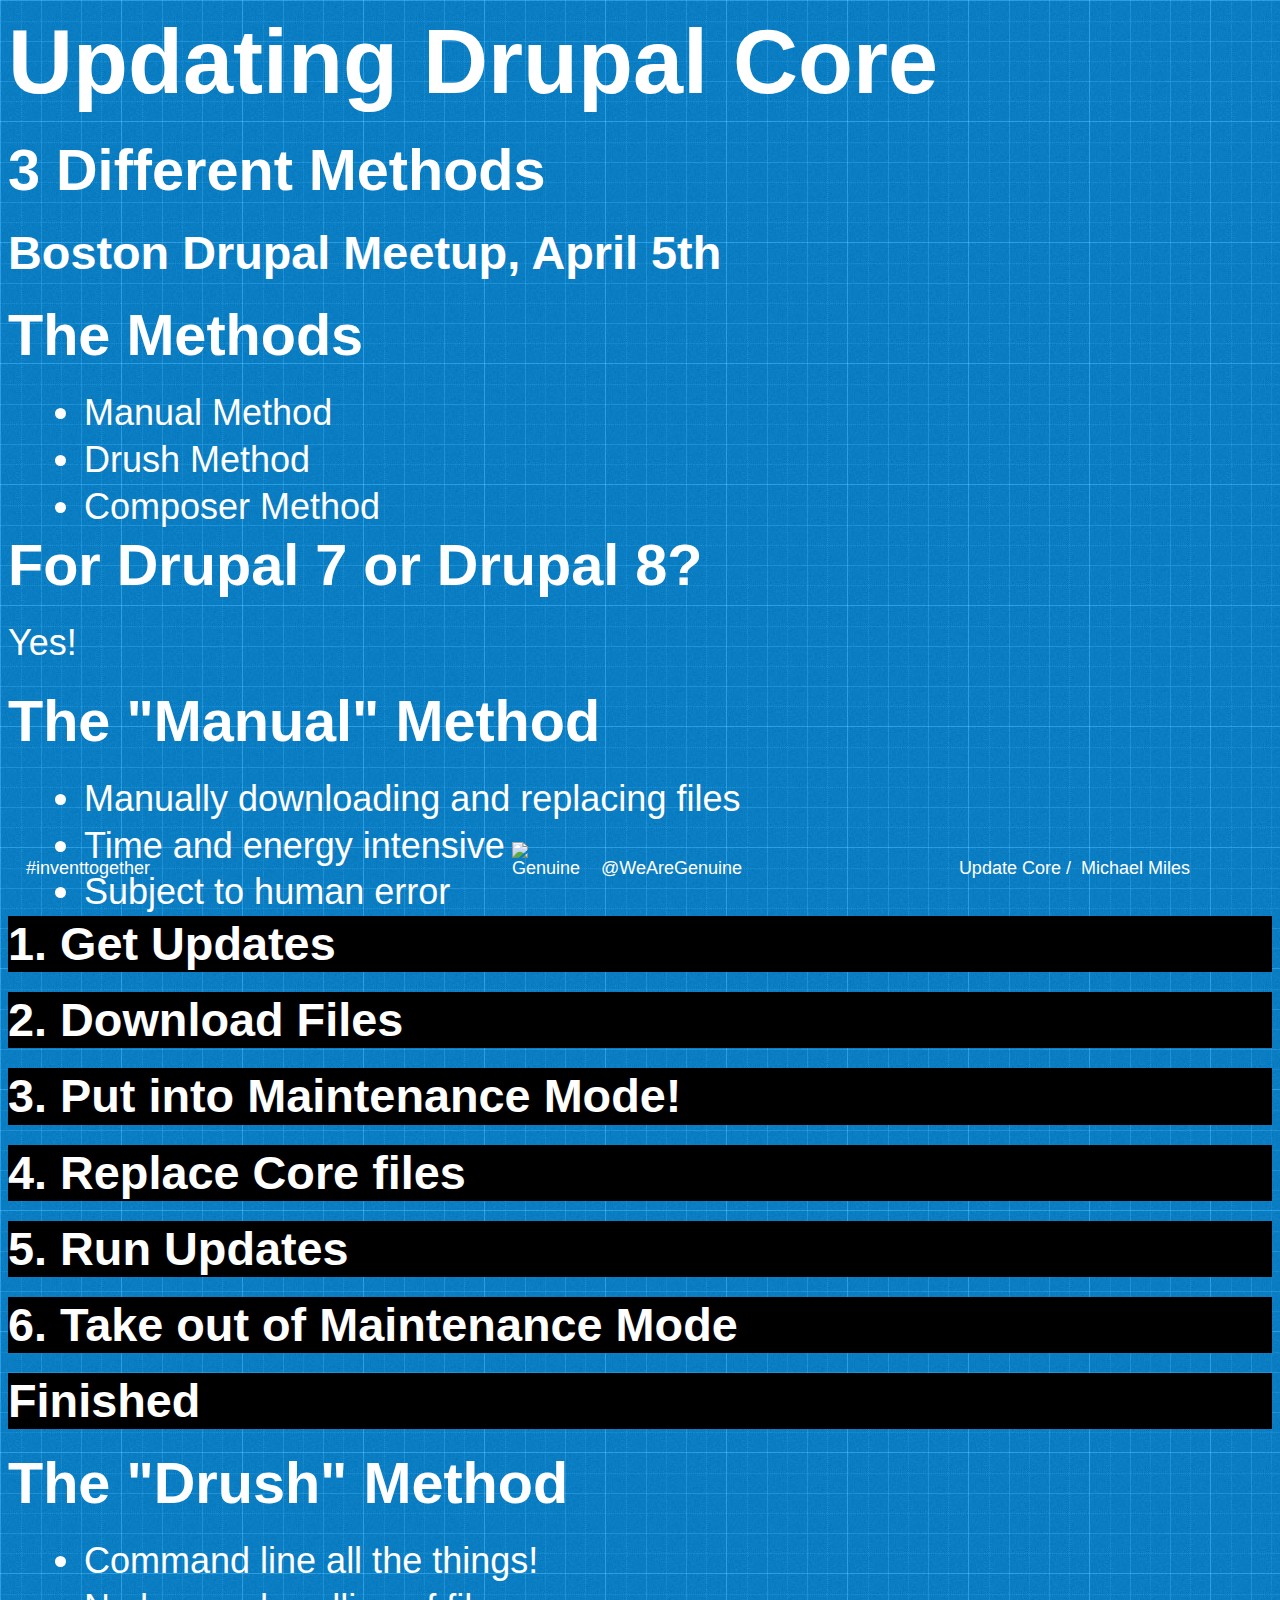
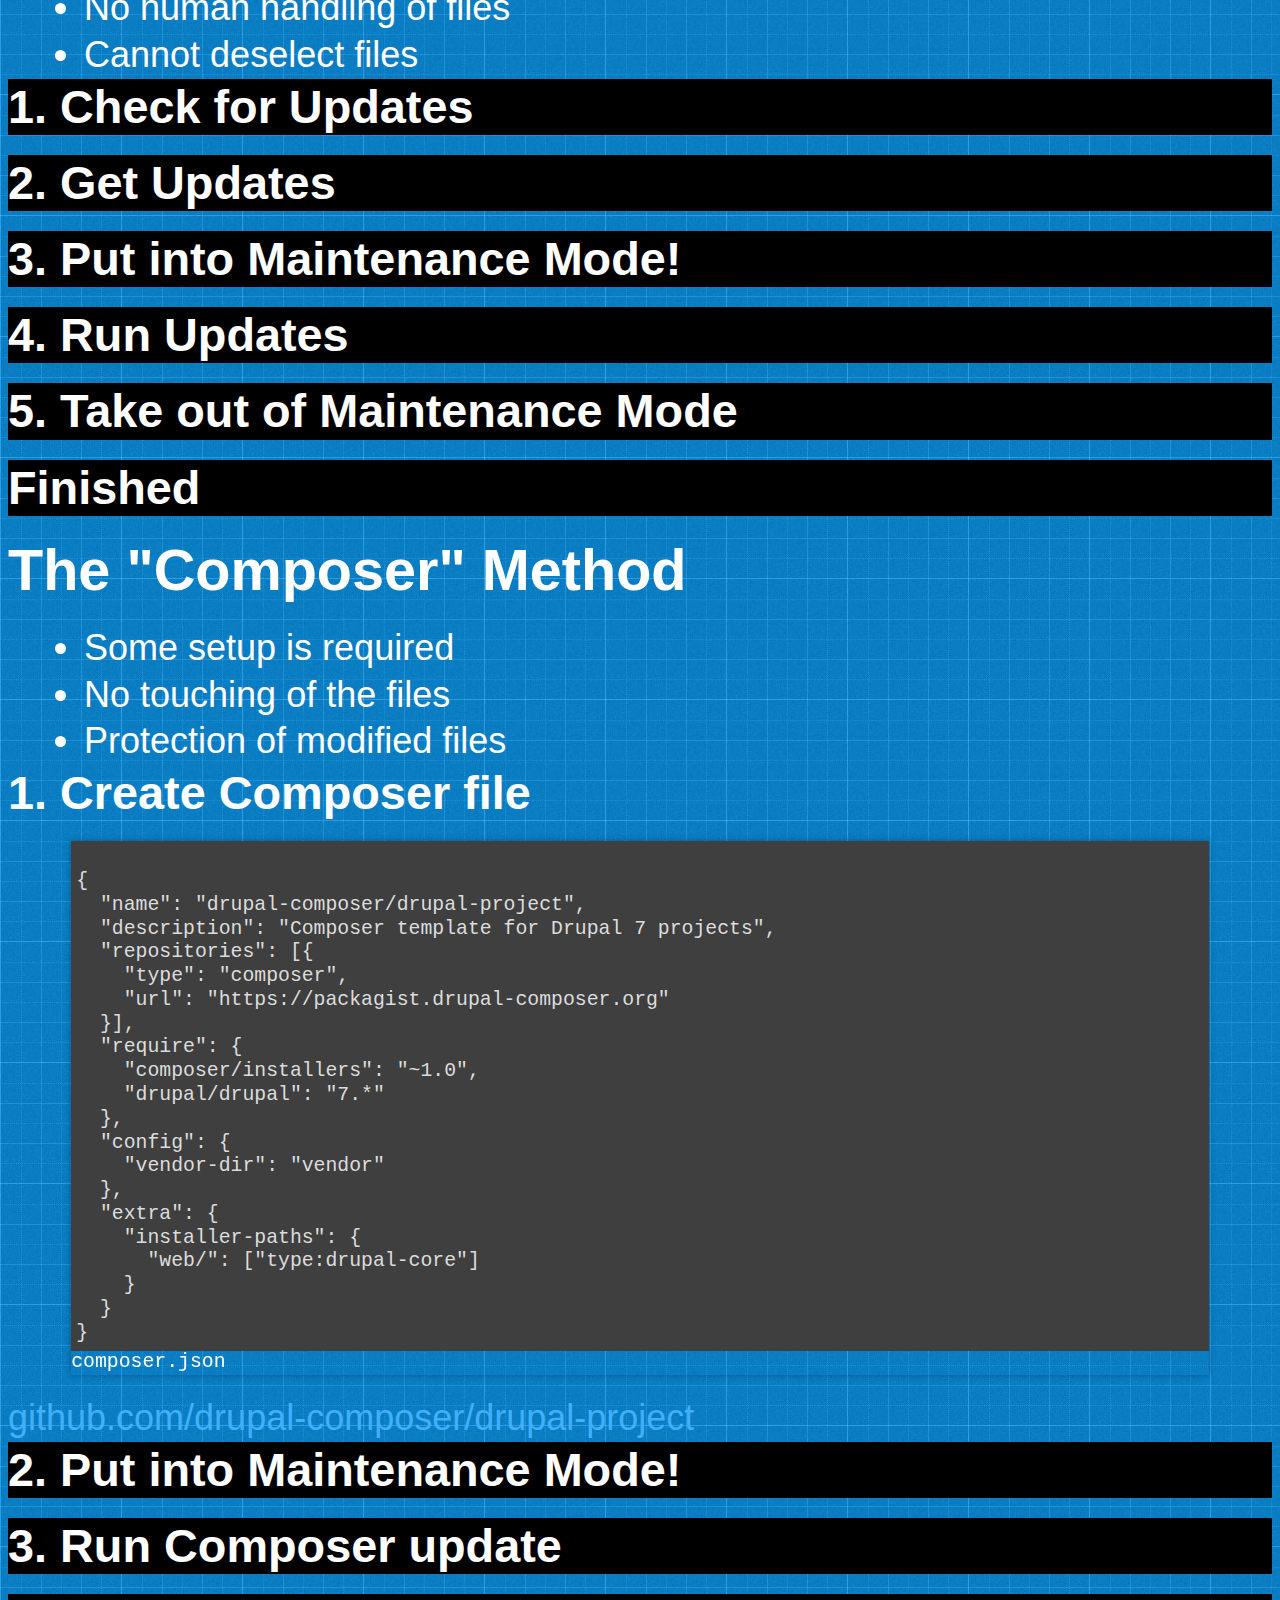
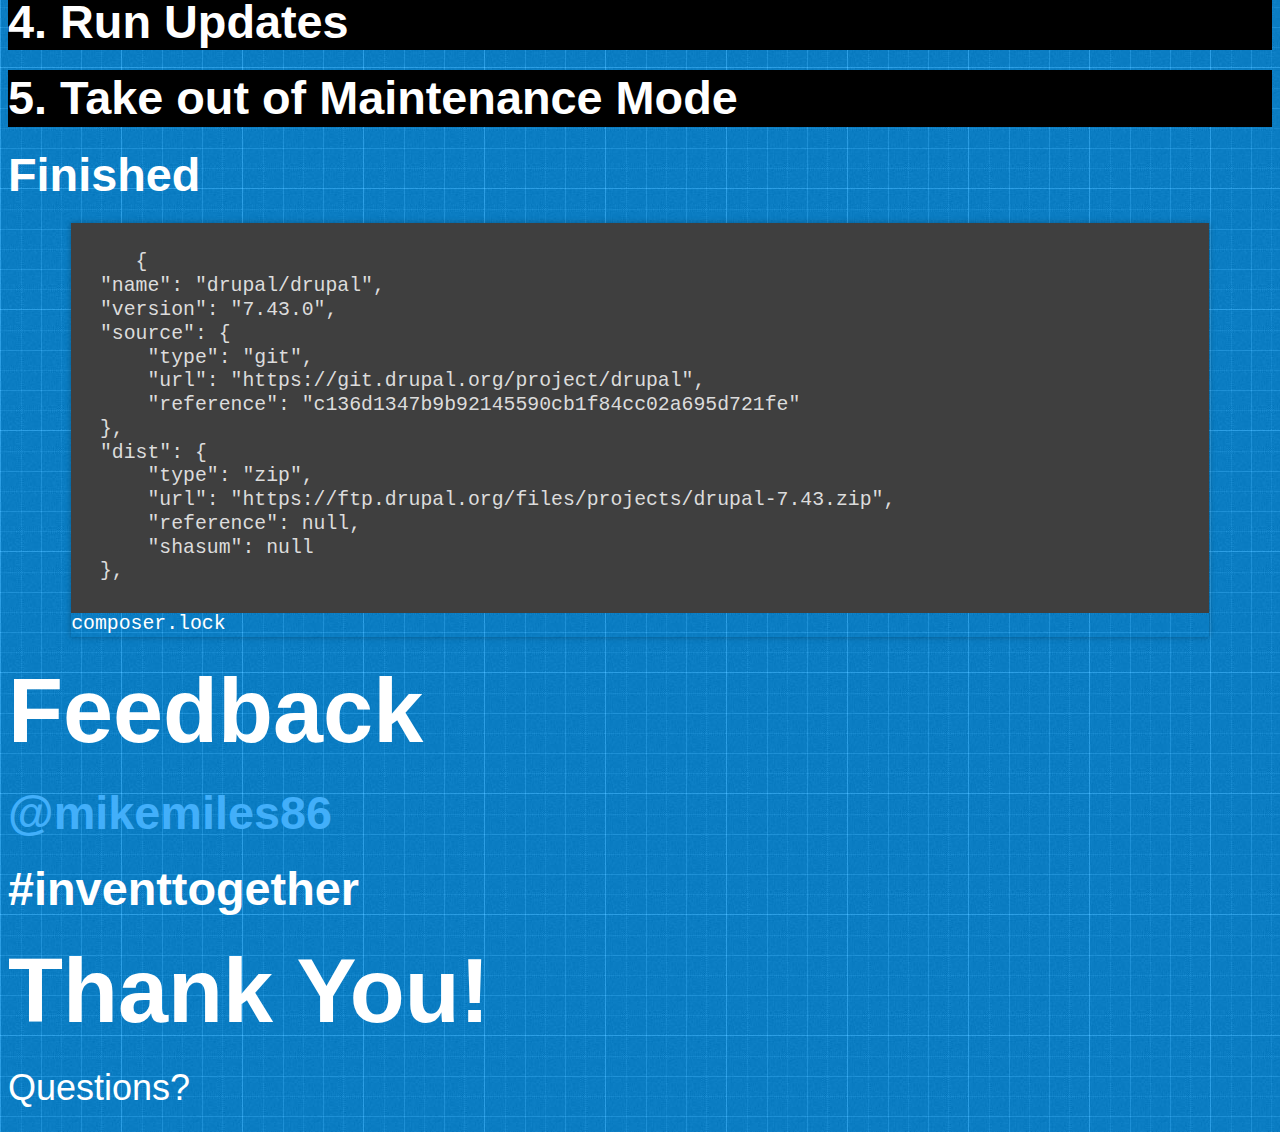
==== index.html @ 36b6366f "build presentation" ====
<!doctype html>
<html lang="en">

	<head>
		<meta charset="utf-8">

		<title>Update core: 3 methods</title>

		<meta name="description" content="Three methods for updating Drupal Core">
		<meta name="author" content="Mike Miles">

		<meta name="apple-mobile-web-app-capable" content="yes" />
		<meta name="apple-mobile-web-app-status-bar-style" content="black-translucent" />

		<meta name="viewport" content="width=device-width, initial-scale=1.0, maximum-scale=1.0, user-scalable=no, minimal-ui">

		<link rel="stylesheet" href="css/reveal.css">
    <link rel="stylesheet" href="css/theme/miles.css" id="theme">
    <link rel="stylesheet" href="css/miles-color.css">

    <!-- Code syntax highlighting -->
    <link rel="stylesheet" href="lib/css/zenburn.css">
		<link rel="stylesheet" href="css/code.css">

		<!-- Printing and PDF exports -->
		<script>
			var link = document.createElement( 'link' );
			link.rel = 'stylesheet';
			link.type = 'text/css';
			link.href = window.location.search.match( /print-pdf/gi ) ? 'css/print/pdf.css' : 'css/print/paper.css';
			document.getElementsByTagName( 'head' )[0].appendChild( link );
		</script>

		<!--[if lt IE 9]>
		<script src="lib/js/html5shiv.js"></script>
		<![endif]-->
	</head>

	<body>

		<div class="reveal">
      <div class="footer">
        <div class="branding--logo">
            <p class="logo__site-name">#inventtogether</p>
        </div>
        <div class="company--logo">
            <span class="logo__image"><img src="/images/genuine_logo_white.png" alt="Genuine" height="40px" width="40px" /></span>
            <p class="logo__site-name">@WeAreGenuine</p>
        </div>
        <div class="session--info">
            <p class="session__title">
              Update Core<span class="seperator">&nbsp;/&nbsp;</span>
            </p>
            <p class="session__presenter">Michael Miles</p>
        </div>
    </div>

			<!-- Any section element inside of this container is displayed as a slide -->
			<div class="slides">
        <section>
          <section>
            <h1>Updating Drupal Core</h1>
            <h2>3 Different Methods</h2>
            <h3>Boston Drupal Meetup, April 5th</h3>
          </section>
          <section data-transition="convex">
            <h2>The Methods</h2>
            <ul>
              <li class="fragment">Manual Method</li>
              <li class="fragment">Drush Method</li>
              <li class="fragment">Composer Method</li>
            </ul>
          </section>
          <section data-transition="convex">
            <h2>For Drupal 7 or Drupal 8?</h2>
            <p class="fragment">Yes!</p>
          </section>
        </section>
        <section>
          <section>
            <h2>The "Manual" Method</h2>
            <ul>
              <li class="fragment">Manually downloading and replacing files</li>
              <li class="fragment">Time and energy intensive</li>
              <li class="fragment">Subject to human error</li>
            </ul>
          </section>
          <section data-transition="convex" data-background-image="images/d7_manual_01_enable_update.png" data-background-position="top">
            <h3 class="fragment fade-out" style="background:#000;">1. Get Updates</h3>
          </section>
          <section data-transition="fade" data-background-image="images/d7_manual_02_cron_update_message.png" data-background-position="top">
          </section>
          <section data-transition="fade" data-background-image="images/d7_manual_03_check_update.png" data-background-position="top">
          </section>
          <section data-transition="convex" data-background-image="images/d7_manual_03_download.png" data-background-position="top">
            <h3 class="fragment fade-out" style="background:#000;">2. Download Files</h3>
          </section>
           <section data-transition="convex" data-background-transition="convex" data-background-image="images/d7_07_manual_update_maintance_mode.png" data-background-position="top">
            <h3 class="fragment fade-out" style="background:#000;">3. Put into Maintenance Mode!</h3>
          </section>
          <section data-transition="convex" data-background-image="images/d7_manual_05_replace_files.gif" data-background-position="top">
            <h3 class="fragment fade-out" style="background:#000;">4. Replace Core files</h3>
          </section>
          <section data-transition="convex" data-background-transition="convex" data-background-image="images/d7_manual_06_run_updates.gif" data-background-position="top">
            <h3 class="fragment fade-out" style="background:#000;">5. Run Updates</h3>
          </section>
           <section data-transition="convex" data-background-transition="convex" data-background-image="images/d7_07_manual_update_maintance_mode.png" data-background-position="top">
            <h3 class="fragment fade-out" style="background:#000;">6. Take out of Maintenance Mode</h3>
          </section>
           <section data-transition="convex" data-background-transition="convex" data-background-image="images/d7_manual_06_run_updates.png" data-background-position="top">
            <h3 class="fragment fade-out" style="background:#000;">Finished</h3>
          </section>
        </section>
        <section>
          <section>
            <h2>The "Drush" Method</h2>
            <ul>
              <li class="fragment">Command line all the things!</li>
              <li class="fragment">No human handling of files</li>
              <li class="fragment">Cannot deselect files</li>
            </ul>
          </section>
          <section data-transition="convex" data-background-image="images/d7_drush_01_check_updates.gif" data-background-position="top">
            <h3 class="fragment fade-out" style="background:#000;">1. Check for Updates</h3>
          </section>
          <section data-transition="convex" data-background-image="images/d7_drush_01_update_status.png" data-background-position="top">
          </section>
          <section data-transition="convex" data-background-image="images/d7_drush_02_update_code.gif" data-background-position="bottom">
            <h3 class="fragment fade-out" style="background:#000;">2. Get Updates</h3>
          </section>
          <section data-transition="convex" data-background-image="images/d7_drush_02_update_code.png" data-background-position="bottom">
          </section>
          <section data-transition="convex" data-background-image="images/d7_drush_04_main_on.gif" data-background-position="bottom">
            <h3 class="fragment fade-out" style="background:#000;">3. Put into Maintenance Mode!</h3>
          </section>
          <section data-transition="convex" data-background-image="images/d7_drush_03_update_db.gif" data-background-position="top">
            <h3 class="fragment fade-out" style="background:#000;">4. Run Updates</h3>
          </section>
          <section data-transition="convex" data-background-image="images/d7_drush_05_main_off.gif" data-background-position="top">
            <h3 class="fragment fade-out" style="background:#000;">5. Take out of Maintenance Mode</h3>
          </section>
           <section data-transition="convex" data-background-transition="convex" data-background-image="images/d7_drush_complete.png" data-background-position="left">
            <h3 class="fragment fade-out" style="background:#000;">Finished</h3>
          </section>
        </section>
        <section>
          <section>
            <h2>The "Composer" Method</h2>
            <ul>
              <li class="fragment">Some setup is required</li>
              <li class="fragment">No touching of the files</li>
              <li class="fragment">Protection of modified files</li>
            </ul>
          </section>
          <section data-transition="convex">
            <h3>1. Create Composer file</h3>
            <pre><code class="json line-numbers" data-trim data-lines-highlight="10">
{
  "name": "drupal-composer/drupal-project",
  "description": "Composer template for Drupal 7 projects",
  "repositories": [{
    "type": "composer",
    "url": "https://packagist.drupal-composer.org"
  }],
  "require": {
    "composer/installers": "~1.0",
    "drupal/drupal": "7.*"
  },
  "config": {
    "vendor-dir": "vendor"
  },
  "extra": {
    "installer-paths": {
      "web/": ["type:drupal-core"]
    }
  }
}
            </code><span class="codename">composer.json</span></pre>
            <a href="https://github.com/drupal-composer/drupal-project">github.com/drupal-composer/drupal-project</a>
          </section>
          <section data-transition="convex" data-background-image="images/d7_drush_04_main_on.gif" data-background-position="top">
            <h3 class="fragment fade-out" style="background:#000;">2. Put into Maintenance Mode!</h3>
          </section>
          <section data-transition="convex" data-background-image="images/d7_composer_01_composer_up.gif" data-background-position="top">
            <h3 class="fragment fade-out" style="background:#000;">3. Run Composer update</h3>
          </section>
          <section data-transition="convex" data-background-image="images/d7_composer_01_composer_up.png" data-background-position="top">
          </section>
          <section data-transition="convex" data-background-image="images/d7_drush_03_update_db.gif" data-background-position="top">
            <h3 class="fragment fade-out" style="background:#000;">4. Run Updates</h3>
          </section>
          <section data-transition="convex" data-background-image="images/d7_drush_05_main_off.gif" data-background-position="top">
            <h3 class="fragment fade-out" style="background:#000;">5. Take out of Maintenance Mode</h3>
          </section>
          <section data-transition="convex">
            <h3>Finished</h3>
            <pre><code class="json line-numbers" data-trim>
     {
  "name": "drupal/drupal",
  "version": "7.43.0",
  "source": {
      "type": "git",
      "url": "https://git.drupal.org/project/drupal",
      "reference": "c136d1347b9b92145590cb1f84cc02a695d721fe"
  },
  "dist": {
      "type": "zip",
      "url": "https://ftp.drupal.org/files/projects/drupal-7.43.zip",
      "reference": null,
      "shasum": null
  },
            </code><span class="codename">composer.lock</span></pre>
          </section>
        </section>
        <section>
          <h1>Feedback</h1>
          <h3><a href="http://www.twitter.com/mikemiles86">@mikemiles86</a></h3>
          <h3>#inventtogether</h3>
        </section>
        <section>
          <h1>Thank You!</h1>
          <p>Questions?</p>
        </section>
			</div>

		</div>

		<script src="lib/js/head.min.js"></script>
		<script src="js/reveal.js"></script>

		<script>

			// Full list of configuration options available at:
			// https://github.com/hakimel/reveal.js#configuration
			Reveal.initialize({
				controls: true,
				progress: true,
				history: true,
				center: true,

				transition: 'slide', // none/fade/slide/convex/concave/zoom

				// Optional reveal.js plugins
				dependencies: [
					{ src: 'lib/js/classList.js', condition: function() { return !document.body.classList; } },
					{ src: 'plugin/markdown/marked.js', condition: function() { return !!document.querySelector( '[data-markdown]' ); } },
					{ src: 'plugin/markdown/markdown.js', condition: function() { return !!document.querySelector( '[data-markdown]' ); } },
					{ src: 'plugin/highlight/highlight.js', async: true, condition: function() { return !!document.querySelector( 'pre code' ); }, callback: function() { hljs.initHighlightingOnLoad(); } },
					{ src: 'plugin/zoom-js/zoom.js', async: true },
          { src: 'plugin/notes/notes.js', async: true },
					{ src: 'lib/js/line-numbers.js', async: false },
          { src: 'lib/js/gif-loader.js', async: true},
          { src: 'lib/js/captions-aside.js', async: false},
				]
			});

		</script>

	</body>
</html>
---- css/theme/miles.css ----
@import url(../../lib/font/source-sans-pro/source-sans-pro.css);

.footer .branding--logo {
  display: inline-block;
  float: left;
  margin-left: 1em;
  font-size: 0.5em;
  position: absolute;
  bottom: 0em; }
.footer .logo__image {
  display: inline-block; }
.footer .logo__site-name {
  display: inline-block; }
.footer .session--info {
  display: inline-block;
  float: right;
  font-size: 0.5em;
  position: absolute;
  bottom: 0em;
  right: 5em; }
.footer .session__title, .footer .session__presenter {
  display: inline-block; }
.footer .company--logo {
  display: inline-block;
  float: center;
  font-size: 0.5em;
  position: absolute;
  bottom: 0em;
  left:40%; }

/*********************************************
 * GLOBAL STYLES
 *********************************************/

body {
  background-image: url('../../images/background_pattern.jpg');
}

.reveal {
  font-family: 'Raleway', 'Verdana', 'Lucida Grande', 'Gill Sans', 'Arial', 'Helvetica', sans-serif;
  font-size: 36px;
  font-weight: normal;
}

::selection {
  text-shadow: none; }

.reveal .slides > section, .reveal .slides > section > section {
  line-height: 1.3;
  font-weight: inherit; }

/*********************************************
 * HEADERS
 *********************************************/
.reveal h1, .reveal h2, .reveal h3, .reveal h4, .reveal h5, .reveal h6 {
  margin: 0 0 20px 0;
  font-family: 'Source Sans Pro', Helvetica, sans-serif;
  font-weight: 600;
  line-height: 1.2;
  letter-spacing: normal;
  text-transform: none;
  text-shadow: none;
  word-wrap: break-word; }

.reveal h1 {
  font-size: 2.5em; }

.reveal h2 {
  font-size: 1.6em; }

.reveal h3 {
  font-size: 1.3em; }

.reveal h4 {
  font-size: 1em; }

.reveal h1 {
  text-shadow: none; }

/*********************************************
 * OTHER
 *********************************************/
.reveal p {
  margin: 20px 0;
  line-height: 1.3; }

/* Ensure certain elements are never larger than the slide itself */
.reveal img, .reveal video, .reveal iframe {
  max-width: 95%;
  max-height: 95%; }

.reveal strong, .reveal b {
  font-weight: bold; }

.reveal em {
  font-style: italic; }

.reveal ol, .reveal dl, .reveal ul {
  display: inline-block;
  text-align: left;
  margin: 0 0 0 1em; }

.reveal ol {
  list-style-type: decimal; }

.reveal ul {
  list-style-type: disc; }

.reveal ul ul {
  list-style-type: square; }

.reveal ul ul ul {
  list-style-type: circle; }

.reveal ul ul, .reveal ul ol, .reveal ol ol, .reveal ol ul {
  display: block;
  margin-left: 40px; }

.reveal dt {
  font-weight: bold; }

.reveal dd {
  margin-left: 40px; }

.reveal q, .reveal blockquote {
  quotes: none; }

.reveal blockquote {
  display: block;
  position: relative;
  width: 70%;
  margin: 20px auto;
  padding: 5px;
  font-style: italic; }

.reveal blockquote p:first-child, .reveal blockquote p:last-child {
  display: inline-block; }

.reveal q {
  font-style: italic; }

.reveal pre {
  display: block;
  position: relative;
  width: 90%;
  margin: 20px auto;
  text-align: left;
  font-size: 0.55em;
  font-family: monospace;
  line-height: 1.2em;
  word-wrap: break-word; }

.reveal code {
  font-family: monospace; }

.reveal pre code {
  display: block;
  padding: 5px;
  overflow: auto;
  max-height: 500px;
  word-wrap: normal; }

.reveal table {
  margin: auto;
  border-collapse: collapse;
  border-spacing: 0; }

.reveal table th {
  font-weight: bold; }

.reveal table th, .reveal table td {
  text-align: left;
  padding: 0.2em 0.5em 0.2em 0.5em;
  border-bottom: 1px solid; }

.reveal table tr:last-child td {
  border-bottom: none; }

.reveal sup {
  vertical-align: super; }

.reveal sub {
  vertical-align: sub; }

.reveal small {
  display: inline-block;
  font-size: 0.6em;
  line-height: 1.2em;
  vertical-align: top; }

.reveal small * {
  vertical-align: top; }

/*********************************************
 * LINKS
 *********************************************/
.reveal a {
  text-decoration: none;}

.reveal a:hover {
  text-shadow: none;
  border: none; }

/*********************************************
 * IMAGES
 *********************************************/


.reveal a img {
  -webkit-transition: all 0.15s linear;
  -moz-transition: all 0.15s linear;
  transition: all 0.15s linear; }

.screenshot {
  max-width: 600px !important;
}

/*********************************************
 * PROGRESS BAR
 *********************************************/
.reveal .progress span {
  -webkit-transition: width 800ms cubic-bezier(0.26, 0.86, 0.44, 0.985);
  -moz-transition: width 800ms cubic-bezier(0.26, 0.86, 0.44, 0.985);
  transition: width 800ms cubic-bezier(0.26, 0.86, 0.44, 0.985); }
---- css/miles-color.css ----
body {
  background-color: #197f9f;
}

.reveal, .reveal h1, .reveal h2, .reveal h3, .reveal h4, .reveal h5, .reveal h6, ::selection, .reveal .roll span:after {
  color: #fff;
}

section.has-light-background, section.has-light-background h1, section.has-light-background h2, section.has-light-background h3, section.has-light-background h4, section.has-light-background h5, section.has-light-background h6 {
  color: #222;
}

::selection {
  background: #bee4fd;
}

.reveal blockquote {
  background: rgba(255, 255, 255, 0.05);
  box-shadow: 0px 0px 2px rgba(0, 0, 0, 0.2);
}

.reveal pre {
  box-shadow: 0px 0px 6px rgba(0, 0, 0, 0.3);
}

.reveal pre code {
  background: #3F3F3F;
  color: #DCDCDC;
}

.reveal a {
  -webkit-transition: color 0.15s ease;
  -moz-transition: color 0.15s ease;
  transition: color 0.15s ease; }

.reveal a:hover {
  color: #8dcffc;
}

.reveal .roll span:after {
  background: #068ee9;
}

.reveal section img {
  background: rgba(255, 255, 255, 0.12);
  border-color: #fff;
  box-shadow: 0 0 10px rgba(0, 0, 0, 0.15);
}

.reveal a img {
  -webkit-transition: all 0.15s linear;
  -moz-transition: all 0.15s linear;
  transition: all 0.15s linear;
}

.reveal a:hover img {
  background: rgba(255, 255, 255, 0.2);
  border-color: #42affa;
  box-shadow: 0 0 20px rgba(0, 0, 0, 0.55);
}

 .reveal a, .reveal .slide-number {
  color: #42affa;
}

 .reveal .progress span {
  background: #42affa;
}

.reveal .controls div.navigate-left, .reveal .controls div.navigate-left.enabled {
  border-right-color: #42affa; }

.reveal .controls div.navigate-right, .reveal .controls div.navigate-right.enabled {
  border-left-color: #42affa; }

.reveal .controls div.navigate-up, .reveal .controls div.navigate-up.enabled {
  border-bottom-color: #42affa; }

.reveal .controls div.navigate-down, .reveal .controls div.navigate-down.enabled {
  border-top-color: #42affa; }

.reveal .controls div.navigate-left.enabled:hover {
  border-right-color: #8dcffc; }

.reveal .controls div.navigate-right.enabled:hover {
  border-left-color: #8dcffc; }

.reveal .controls div.navigate-up.enabled:hover {
  border-bottom-color: #8dcffc; }

.reveal .controls div.navigate-down.enabled:hover {
  border-top-color: #8dcffc; }

.reveal .progress {
  background: rgba(0, 0, 0, 0.2);
}
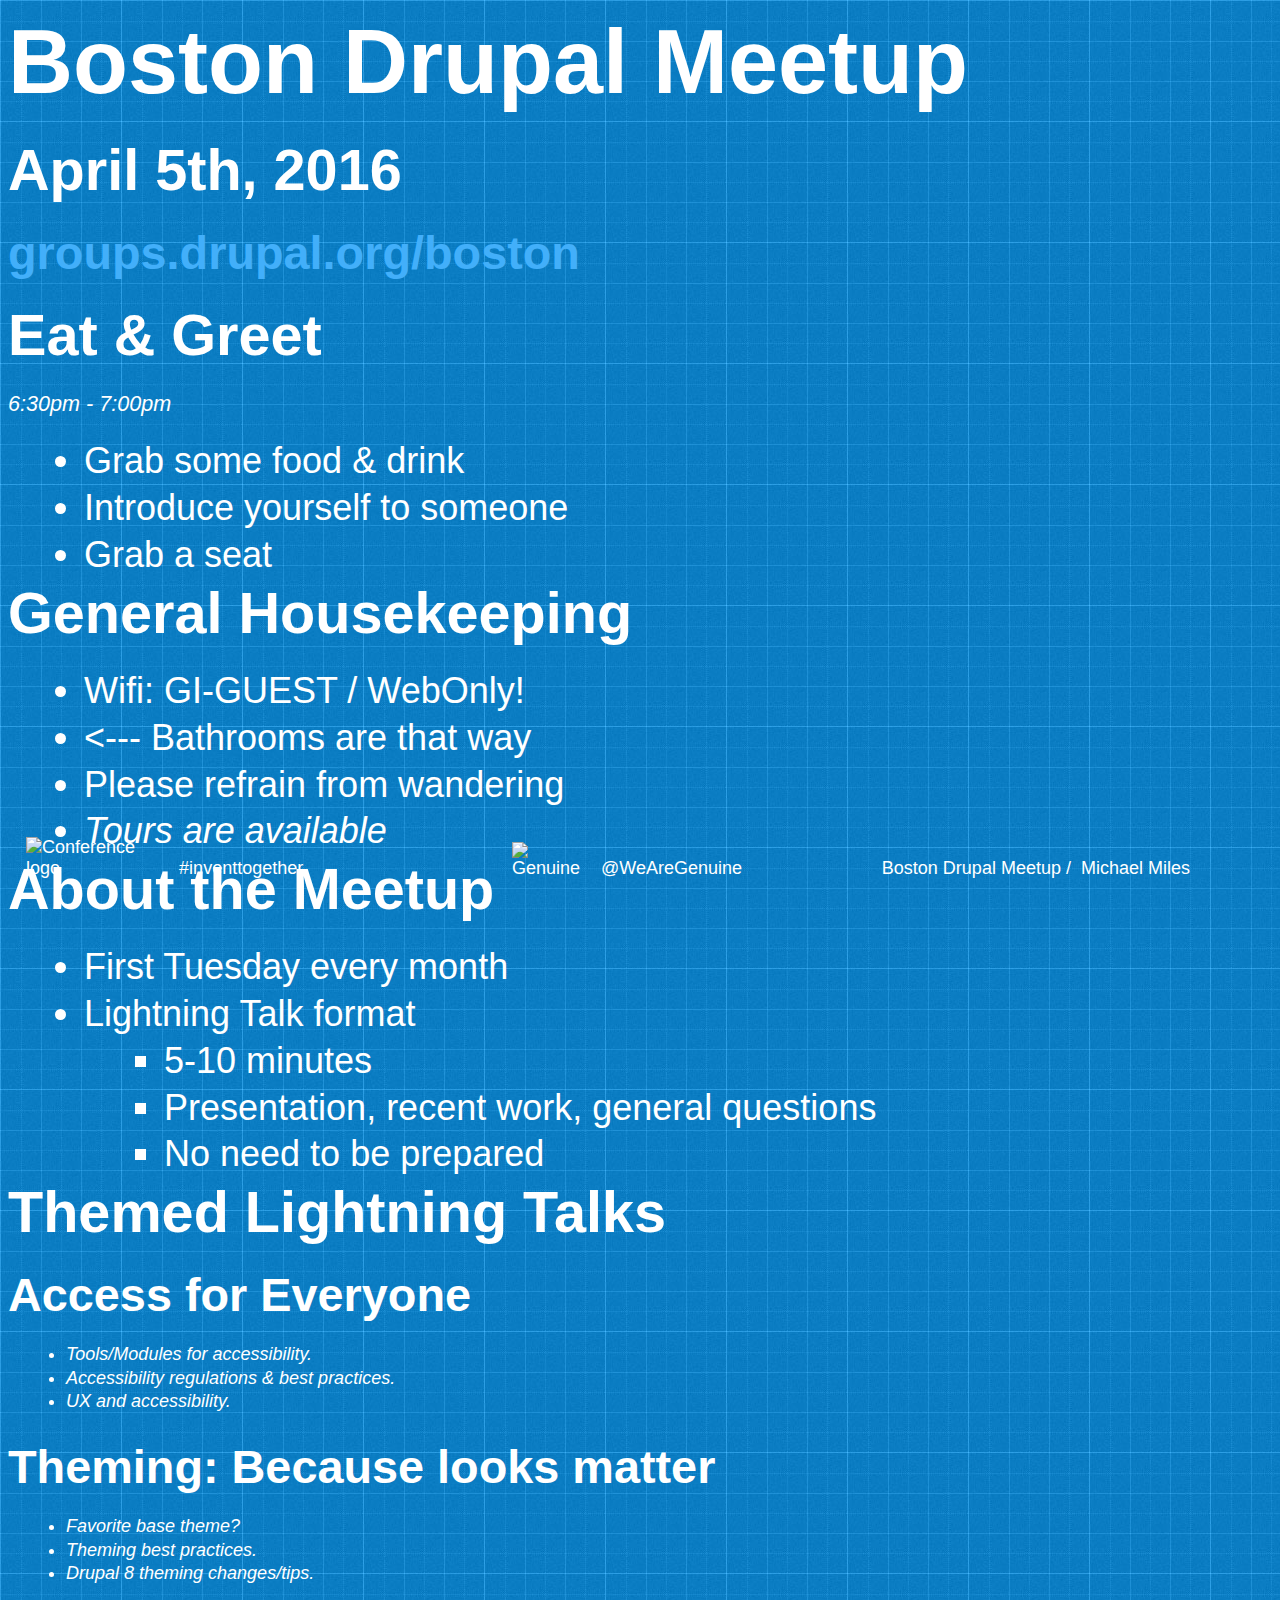
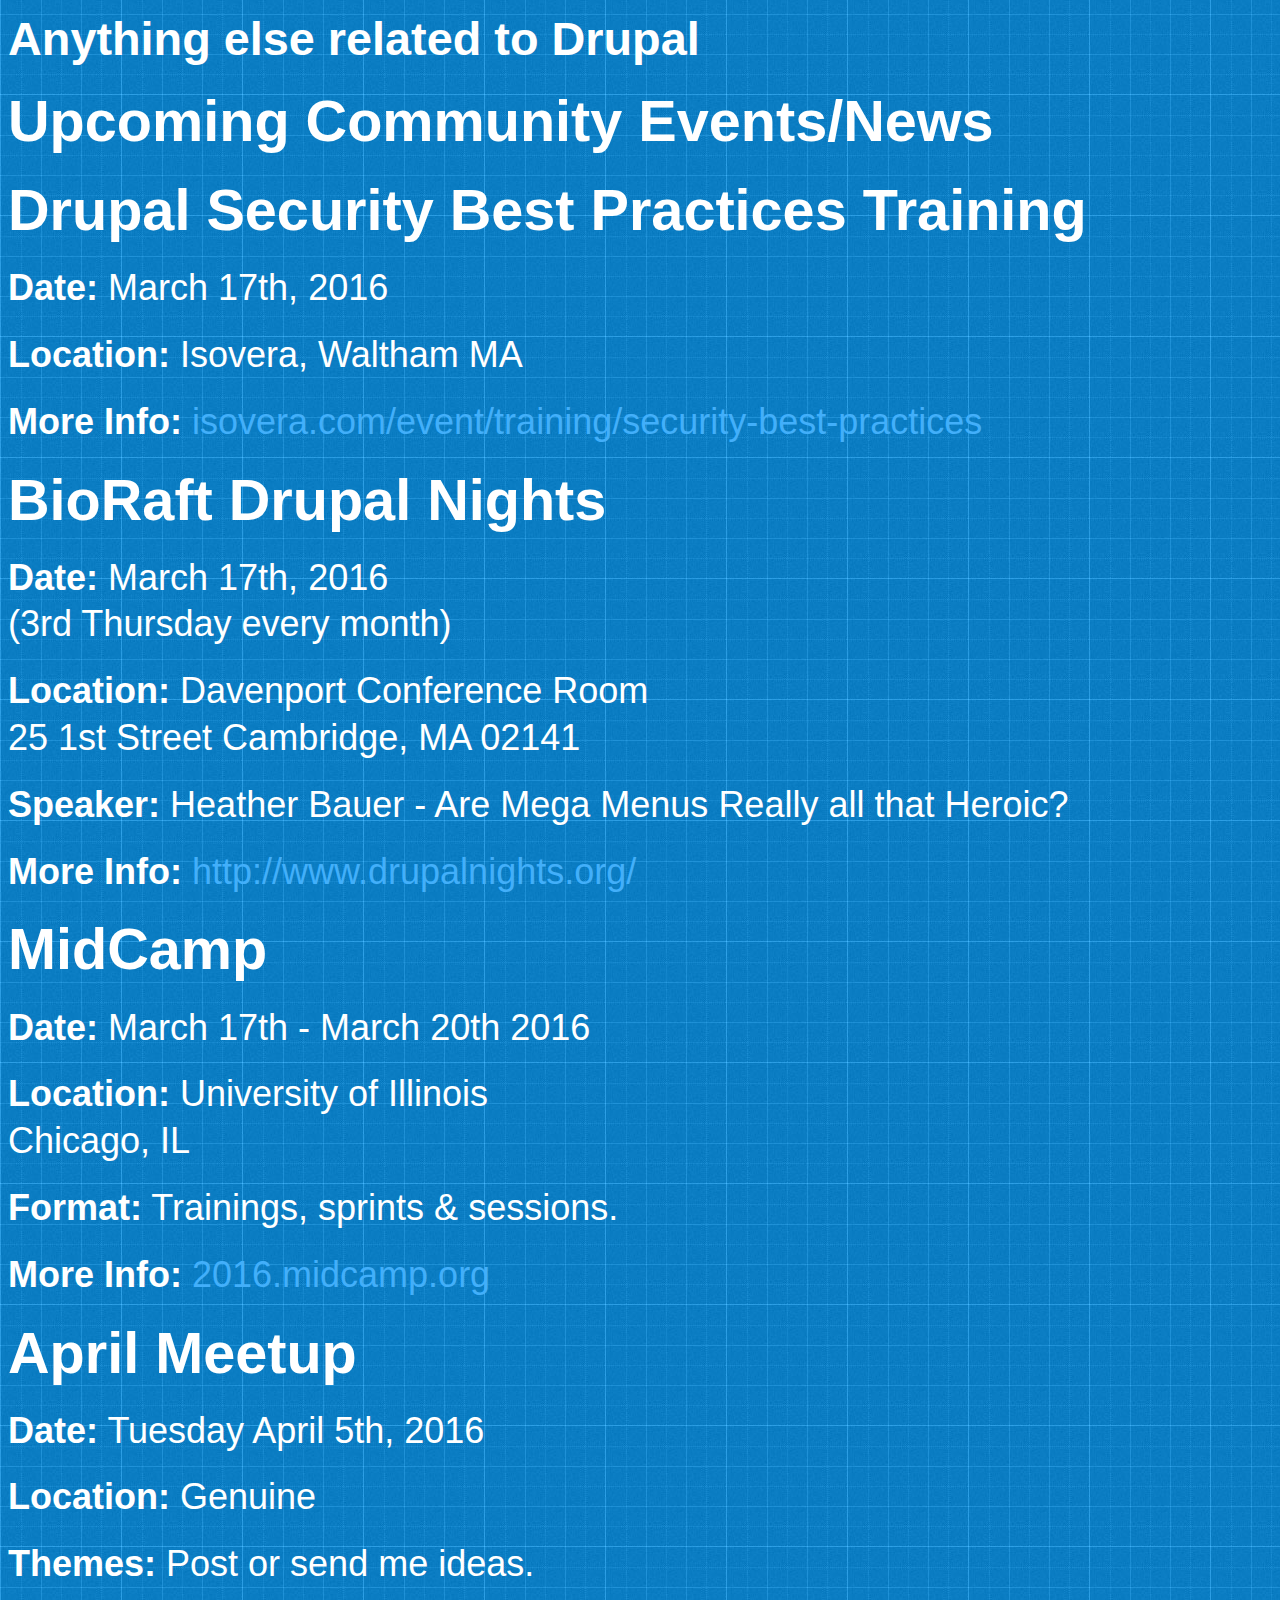
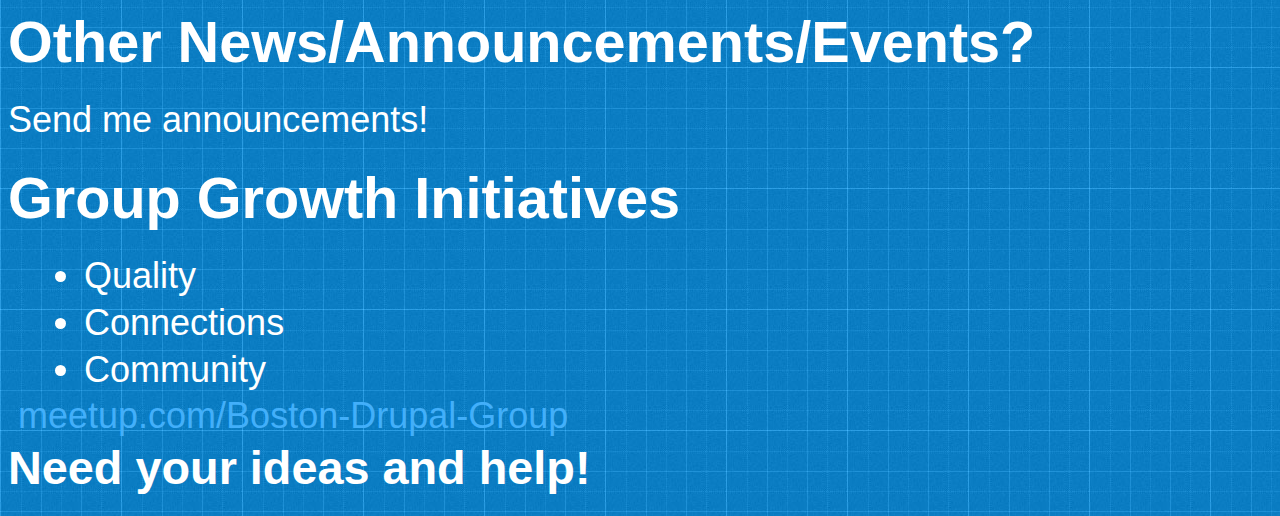
==== commit b1ed0a00: "fix date" ====
--- a/index.html
+++ b/index.html
@@ -4,9 +4,9 @@
 	<head>
 		<meta charset="utf-8">
 
-		<title>Update core: 3 methods</title>
-
-		<meta name="description" content="Three methods for updating Drupal Core">
+		<title>Boston Drupal Meetup</title>
+
+		<meta name="description" content="Boston Drupal Meetup">
 		<meta name="author" content="Mike Miles">
 
 		<meta name="apple-mobile-web-app-capable" content="yes" />
@@ -41,6 +41,7 @@
 		<div class="reveal">
       <div class="footer">
         <div class="branding--logo">
+            <span class="logo__image"><img src="lib/image/content/logo.png" alt="Conference logo" height="55px" /></span>
             <p class="logo__site-name">#inventtogether</p>
         </div>
         <div class="company--logo">
@@ -49,180 +50,129 @@
         </div>
         <div class="session--info">
             <p class="session__title">
-              Update Core<span class="seperator">&nbsp;/&nbsp;</span>
+              Boston Drupal Meetup<span class="seperator">&nbsp;/&nbsp;</span>
             </p>
             <p class="session__presenter">Michael Miles</p>
         </div>
     </div>
-
 			<!-- Any section element inside of this container is displayed as a slide -->
 			<div class="slides">
         <section>
           <section>
-            <h1>Updating Drupal Core</h1>
-            <h2>3 Different Methods</h2>
-            <h3>Boston Drupal Meetup, April 5th</h3>
-          </section>
-          <section data-transition="convex">
-            <h2>The Methods</h2>
-            <ul>
-              <li class="fragment">Manual Method</li>
-              <li class="fragment">Drush Method</li>
-              <li class="fragment">Composer Method</li>
+            <h1>Boston Drupal Meetup</h1>
+            <h2>April 5th, 2016</h2>
+            <h3><a href="http://groups.drupal.org/boston" target="_blank">groups.drupal.org/boston</a></h3>
+          </section>
+          <section>
+            <h2>Eat & Greet</h2>
+            <p style="font-size:60%"><em>6:30pm - 7:00pm</em></p>
+            <ul>
+              <li>Grab some food & drink</li>
+              <li>Introduce yourself to someone</li>
+              <li>Grab a seat</li>
             </ul>
           </section>
-          <section data-transition="convex">
-            <h2>For Drupal 7 or Drupal 8?</h2>
-            <p class="fragment">Yes!</p>
-          </section>
-        </section>
-        <section>
-          <section>
-            <h2>The "Manual" Method</h2>
-            <ul>
-              <li class="fragment">Manually downloading and replacing files</li>
-              <li class="fragment">Time and energy intensive</li>
-              <li class="fragment">Subject to human error</li>
+        </section>
+        <section>
+          <section>
+            <h2>General Housekeeping</h2>
+            <ul>
+              <li>Wifi: GI-GUEST / WebOnly!</li>
+              <li><--- Bathrooms are that way</li>
+              <li>Please refrain from wandering</li>
+              <li><em>Tours are available</em></li>
+              </li>
             </ul>
           </section>
-          <section data-transition="convex" data-background-image="images/d7_manual_01_enable_update.png" data-background-position="top">
-            <h3 class="fragment fade-out" style="background:#000;">1. Get Updates</h3>
-          </section>
-          <section data-transition="fade" data-background-image="images/d7_manual_02_cron_update_message.png" data-background-position="top">
-          </section>
-          <section data-transition="fade" data-background-image="images/d7_manual_03_check_update.png" data-background-position="top">
-          </section>
-          <section data-transition="convex" data-background-image="images/d7_manual_03_download.png" data-background-position="top">
-            <h3 class="fragment fade-out" style="background:#000;">2. Download Files</h3>
-          </section>
-           <section data-transition="convex" data-background-transition="convex" data-background-image="images/d7_07_manual_update_maintance_mode.png" data-background-position="top">
-            <h3 class="fragment fade-out" style="background:#000;">3. Put into Maintenance Mode!</h3>
-          </section>
-          <section data-transition="convex" data-background-image="images/d7_manual_05_replace_files.gif" data-background-position="top">
-            <h3 class="fragment fade-out" style="background:#000;">4. Replace Core files</h3>
-          </section>
-          <section data-transition="convex" data-background-transition="convex" data-background-image="images/d7_manual_06_run_updates.gif" data-background-position="top">
-            <h3 class="fragment fade-out" style="background:#000;">5. Run Updates</h3>
-          </section>
-           <section data-transition="convex" data-background-transition="convex" data-background-image="images/d7_07_manual_update_maintance_mode.png" data-background-position="top">
-            <h3 class="fragment fade-out" style="background:#000;">6. Take out of Maintenance Mode</h3>
-          </section>
-           <section data-transition="convex" data-background-transition="convex" data-background-image="images/d7_manual_06_run_updates.png" data-background-position="top">
-            <h3 class="fragment fade-out" style="background:#000;">Finished</h3>
-          </section>
-        </section>
-        <section>
-          <section>
-            <h2>The "Drush" Method</h2>
-            <ul>
-              <li class="fragment">Command line all the things!</li>
-              <li class="fragment">No human handling of files</li>
-              <li class="fragment">Cannot deselect files</li>
+          <section>
+            <h2>About the Meetup</h2>
+            <ul>
+              <li class="fragment">First Tuesday every month</li>
+              <li class="fragment">Lightning Talk format
+                <ul>
+                  <li class="fragment">5-10 minutes</li>
+                  <li class="fragment">Presentation, recent work, general questions</li>
+                  <li class="fragment">No need to be prepared</li>
+              </li>
+          </section>
+          <section>
+            <h2>Themed Lightning Talks</h2>
+            <h3>Access for Everyone</h3>
+              <em style="font-size: 50%;">
+                <ul>
+                  <li>Tools/Modules for accessibility.</li>
+                  <li>Accessibility regulations & best practices.</li>
+                  <li>UX and accessibility.</li>
+                </ul>
+              </em>
+            </p>
+            <p>
+              <h3>Theming: Because looks matter</h3>
+              <em style="font-size: 50%;">
+                <ul>
+                  <li>Favorite base theme?</li>
+                  <li>Theming best practices.</li>
+                  <li>Drupal 8 theming changes/tips.</li>
+                </ul>
+              </em>
+            </p>
+            <h3>Anything else related to Drupal</h3>
+            </p>
+          </section>
+        </section>
+        <section>
+          <section data-background="images/drupal_cal.png">
+            <h2>Upcoming Community Events/News</h2>
+          </section>
+          <section data-background="images/drupal_cal.png">
+            <h2>Drupal Security Best Practices Training</h2>
+            <p><strong>Date:</strong> March 17th, 2016</p>
+            <p><strong>Location:</strong> Isovera, Waltham MA</p>
+            <p><strong>More Info: </strong> <a href="https://www.isovera.com/event/training/security-best-practices">isovera.com/event/training/security-best-practices</a>
+          </section>
+          <section data-background="images/drupal_cal.png">
+            <h2>BioRaft Drupal Nights</h2>
+            <p><strong>Date:</strong> March 17th, 2016<br />(3rd Thursday every month)</p>
+            <p><strong>Location:</strong> Davenport Conference Room<br />25 1st Street Cambridge, MA 02141</p>
+            <p><strong>Speaker:</strong> Heather Bauer - Are Mega Menus Really all that Heroic?</p>
+            <p><strong>More Info: </strong> <a href="http://www.drupalnights.org/">http://www.drupalnights.org/</a>
+          </section>
+          <section data-background="images/drupal_cal.png">
+            <h2>MidCamp</h2>
+            <p><strong>Date:</strong> March 17th - March 20th 2016<br /></p>
+            <p><strong>Location:</strong> University of Illinois<br /> Chicago, IL</p>
+            <p><strong>Format:</strong> Trainings, sprints & sessions.</p>
+            <p><strong>More Info: </strong> <a href="https://2016.midcamp.org">2016.midcamp.org</a>
+          </section>
+          <section data-background="images/drupal_cal.png">
+            <h2>April Meetup</h2>
+            <p><strong>Date:</strong> Tuesday April 5th, 2016</p>
+            <p><strong>Location:</strong> Genuine</p>
+            <p><strong>Themes:</strong> Post or send me ideas.</p>
+          </section>
+          <section data-background="images/drupal_cal.png">
+            <h2>Other News/Announcements/Events?</h2>
+            <p>Send me announcements!</p>
+          </section>
+        </section>
+        <section>
+          <section>
+            <h2>Group Growth Initiatives</h2>
+            <ul>
+              <li>Quality</li>
+              <li>Connections</li>
+              <li>Community</li>
             </ul>
           </section>
-          <section data-transition="convex" data-background-image="images/d7_drush_01_check_updates.gif" data-background-position="top">
-            <h3 class="fragment fade-out" style="background:#000;">1. Check for Updates</h3>
-          </section>
-          <section data-transition="convex" data-background-image="images/d7_drush_01_update_status.png" data-background-position="top">
-          </section>
-          <section data-transition="convex" data-background-image="images/d7_drush_02_update_code.gif" data-background-position="bottom">
-            <h3 class="fragment fade-out" style="background:#000;">2. Get Updates</h3>
-          </section>
-          <section data-transition="convex" data-background-image="images/d7_drush_02_update_code.png" data-background-position="bottom">
-          </section>
-          <section data-transition="convex" data-background-image="images/d7_drush_04_main_on.gif" data-background-position="bottom">
-            <h3 class="fragment fade-out" style="background:#000;">3. Put into Maintenance Mode!</h3>
-          </section>
-          <section data-transition="convex" data-background-image="images/d7_drush_03_update_db.gif" data-background-position="top">
-            <h3 class="fragment fade-out" style="background:#000;">4. Run Updates</h3>
-          </section>
-          <section data-transition="convex" data-background-image="images/d7_drush_05_main_off.gif" data-background-position="top">
-            <h3 class="fragment fade-out" style="background:#000;">5. Take out of Maintenance Mode</h3>
-          </section>
-           <section data-transition="convex" data-background-transition="convex" data-background-image="images/d7_drush_complete.png" data-background-position="left">
-            <h3 class="fragment fade-out" style="background:#000;">Finished</h3>
-          </section>
-        </section>
-        <section>
-          <section>
-            <h2>The "Composer" Method</h2>
-            <ul>
-              <li class="fragment">Some setup is required</li>
-              <li class="fragment">No touching of the files</li>
-              <li class="fragment">Protection of modified files</li>
-            </ul>
-          </section>
-          <section data-transition="convex">
-            <h3>1. Create Composer file</h3>
-            <pre><code class="json line-numbers" data-trim data-lines-highlight="10">
-{
-  "name": "drupal-composer/drupal-project",
-  "description": "Composer template for Drupal 7 projects",
-  "repositories": [{
-    "type": "composer",
-    "url": "https://packagist.drupal-composer.org"
-  }],
-  "require": {
-    "composer/installers": "~1.0",
-    "drupal/drupal": "7.*"
-  },
-  "config": {
-    "vendor-dir": "vendor"
-  },
-  "extra": {
-    "installer-paths": {
-      "web/": ["type:drupal-core"]
-    }
-  }
-}
-            </code><span class="codename">composer.json</span></pre>
-            <a href="https://github.com/drupal-composer/drupal-project">github.com/drupal-composer/drupal-project</a>
-          </section>
-          <section data-transition="convex" data-background-image="images/d7_drush_04_main_on.gif" data-background-position="top">
-            <h3 class="fragment fade-out" style="background:#000;">2. Put into Maintenance Mode!</h3>
-          </section>
-          <section data-transition="convex" data-background-image="images/d7_composer_01_composer_up.gif" data-background-position="top">
-            <h3 class="fragment fade-out" style="background:#000;">3. Run Composer update</h3>
-          </section>
-          <section data-transition="convex" data-background-image="images/d7_composer_01_composer_up.png" data-background-position="top">
-          </section>
-          <section data-transition="convex" data-background-image="images/d7_drush_03_update_db.gif" data-background-position="top">
-            <h3 class="fragment fade-out" style="background:#000;">4. Run Updates</h3>
-          </section>
-          <section data-transition="convex" data-background-image="images/d7_drush_05_main_off.gif" data-background-position="top">
-            <h3 class="fragment fade-out" style="background:#000;">5. Take out of Maintenance Mode</h3>
-          </section>
-          <section data-transition="convex">
-            <h3>Finished</h3>
-            <pre><code class="json line-numbers" data-trim>
-     {
-  "name": "drupal/drupal",
-  "version": "7.43.0",
-  "source": {
-      "type": "git",
-      "url": "https://git.drupal.org/project/drupal",
-      "reference": "c136d1347b9b92145590cb1f84cc02a695d721fe"
-  },
-  "dist": {
-      "type": "zip",
-      "url": "https://ftp.drupal.org/files/projects/drupal-7.43.zip",
-      "reference": null,
-      "shasum": null
-  },
-            </code><span class="codename">composer.lock</span></pre>
-          </section>
-        </section>
-        <section>
-          <h1>Feedback</h1>
-          <h3><a href="http://www.twitter.com/mikemiles86">@mikemiles86</a></h3>
-          <h3>#inventtogether</h3>
-        </section>
-        <section>
-          <h1>Thank You!</h1>
-          <p>Questions?</p>
+          <section>
+            <img data-src="images/meetup.png" class="screenshot" />
+            <a href="http://www.meetup.com/Boston-Drupal-Group/">meetup.com/Boston-Drupal-Group</a>
+          </section>
+          <section>
+            <h3>Need your ideas and help!</h3>
+          </section>
         </section>
 			</div>
-
 		</div>
 
 		<script src="lib/js/head.min.js"></script>
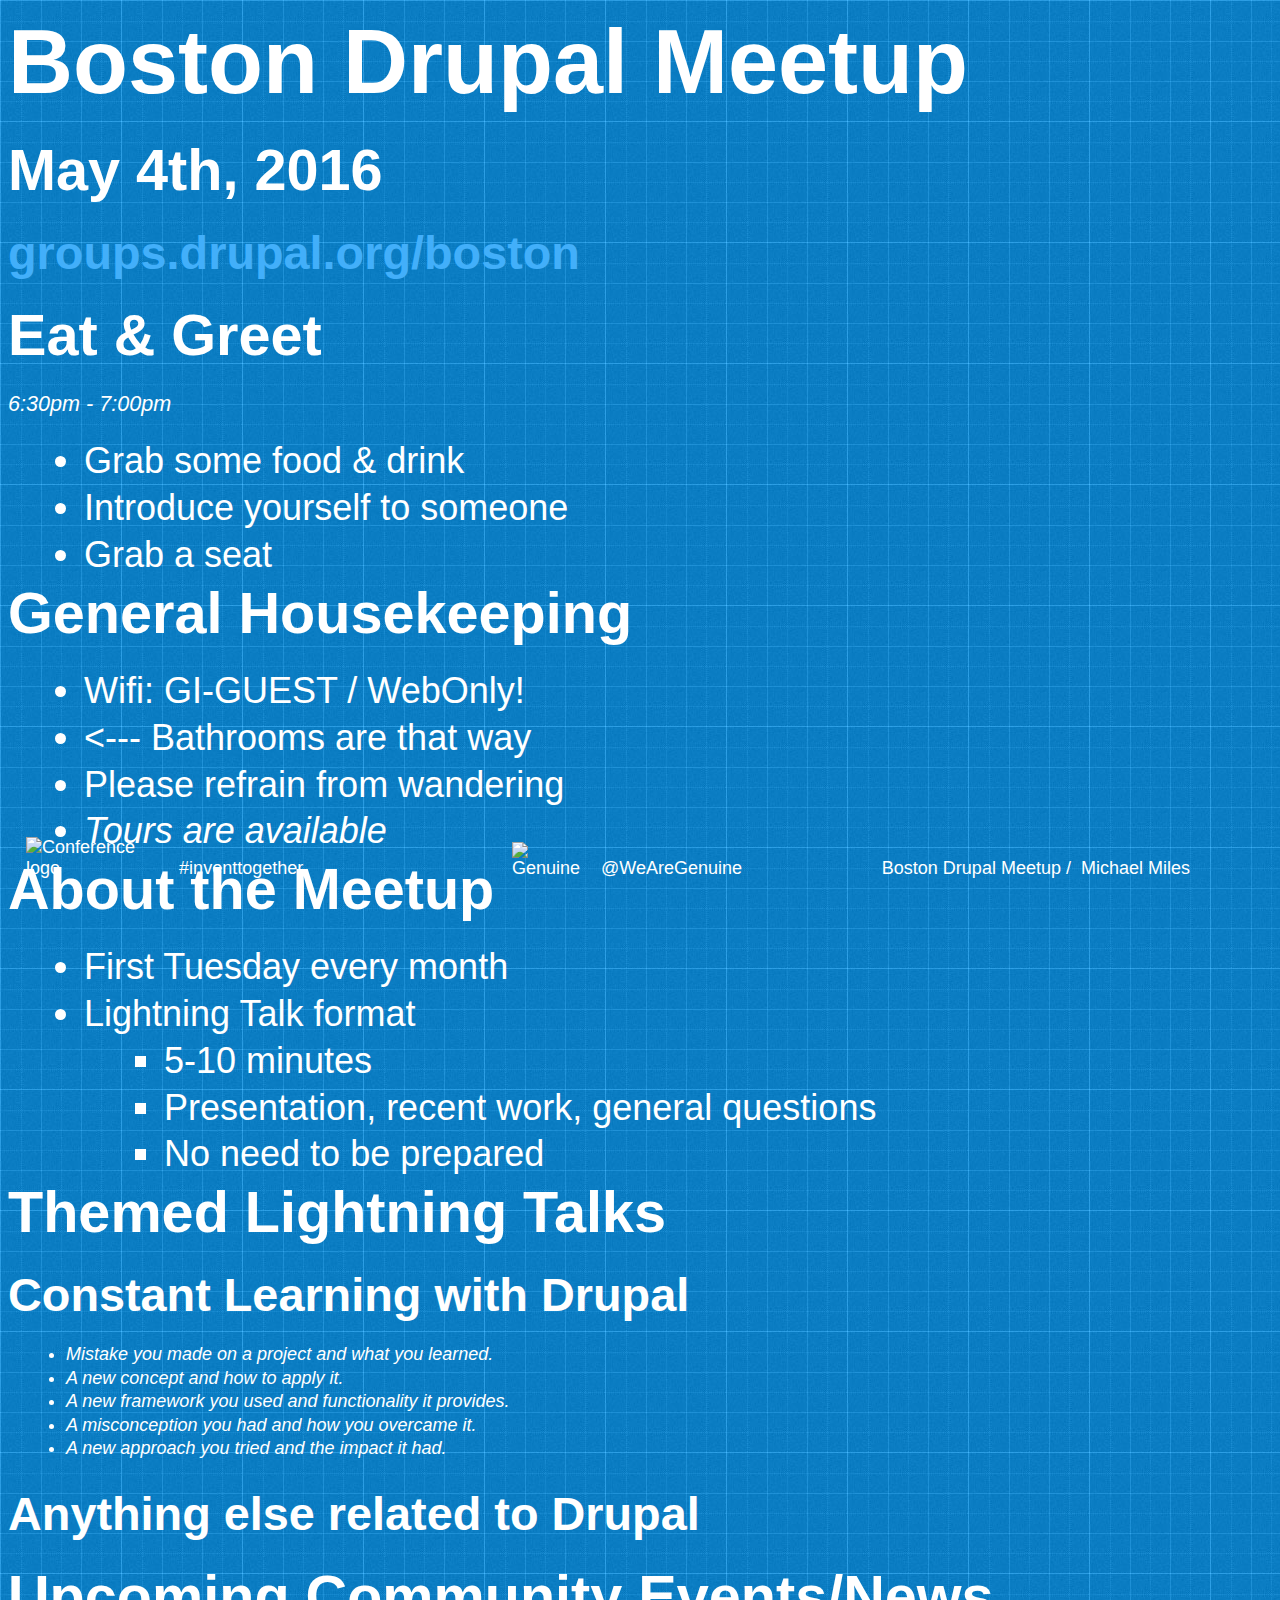
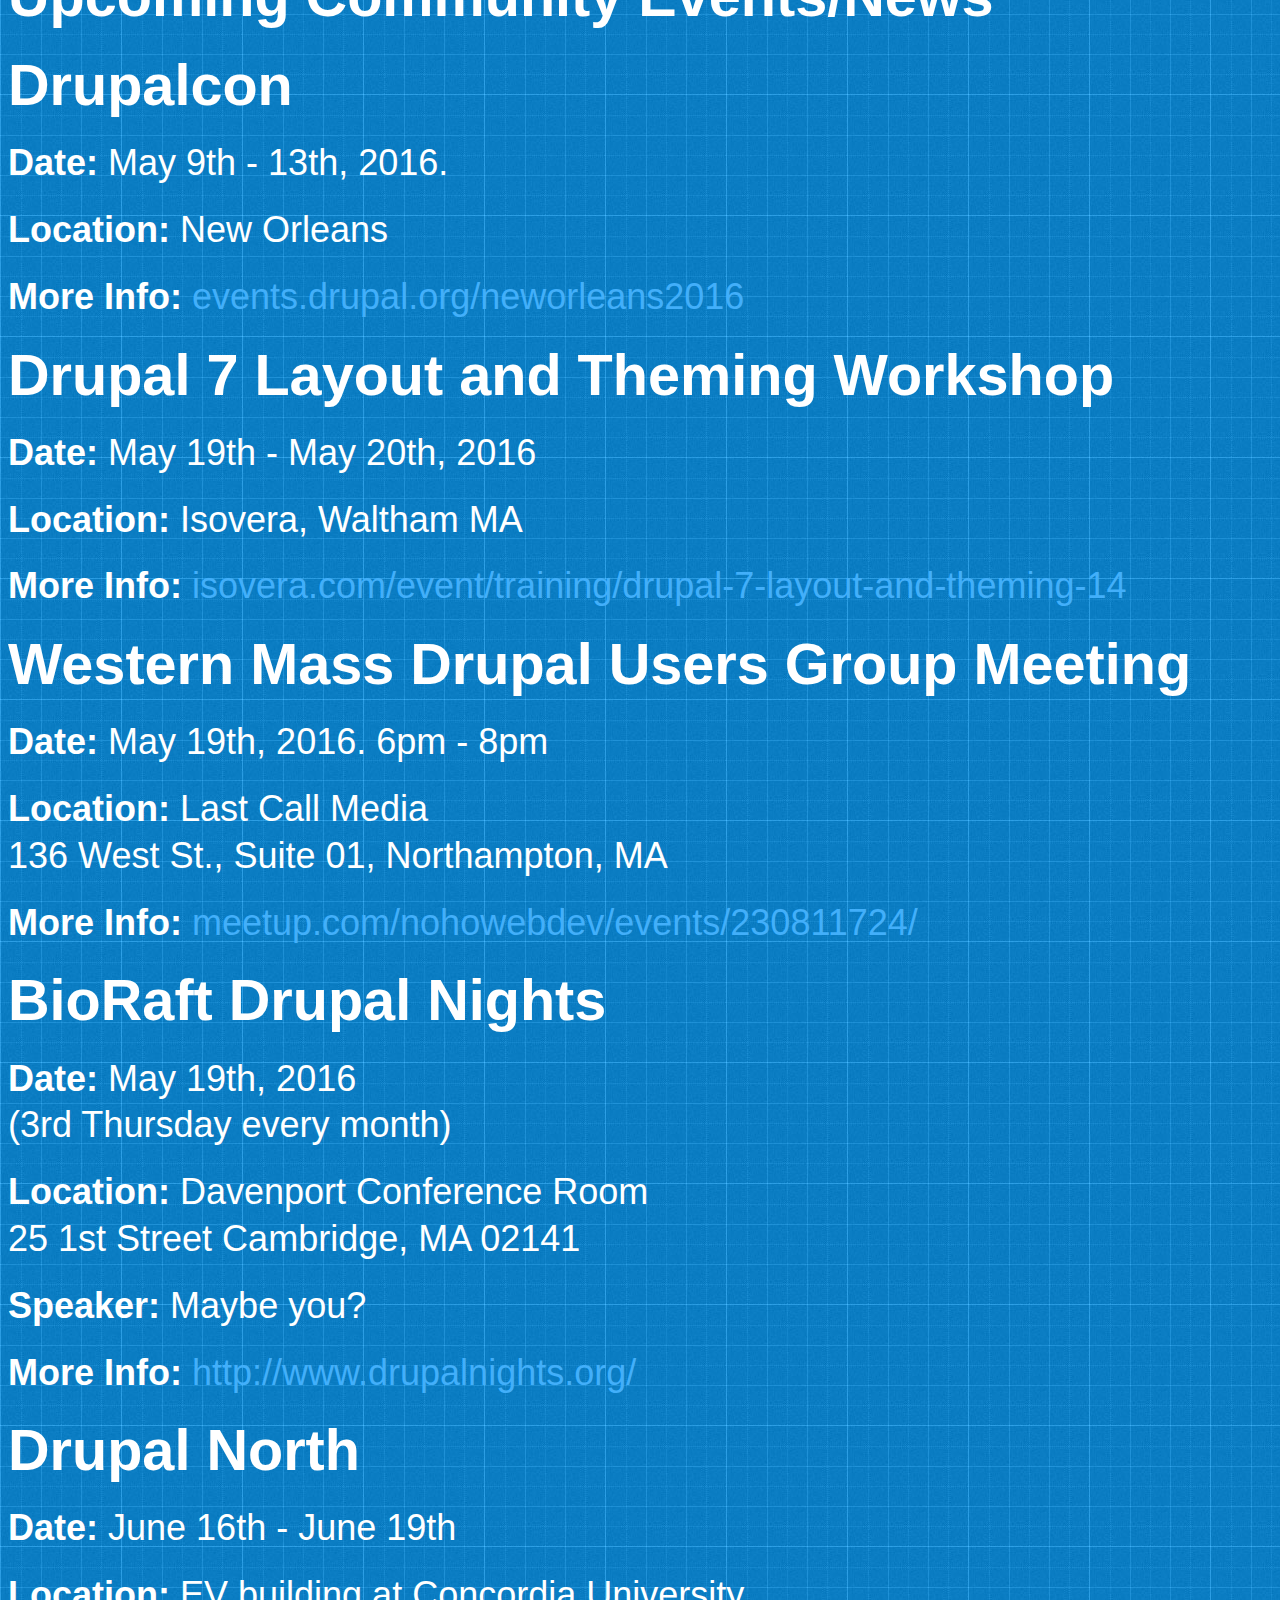
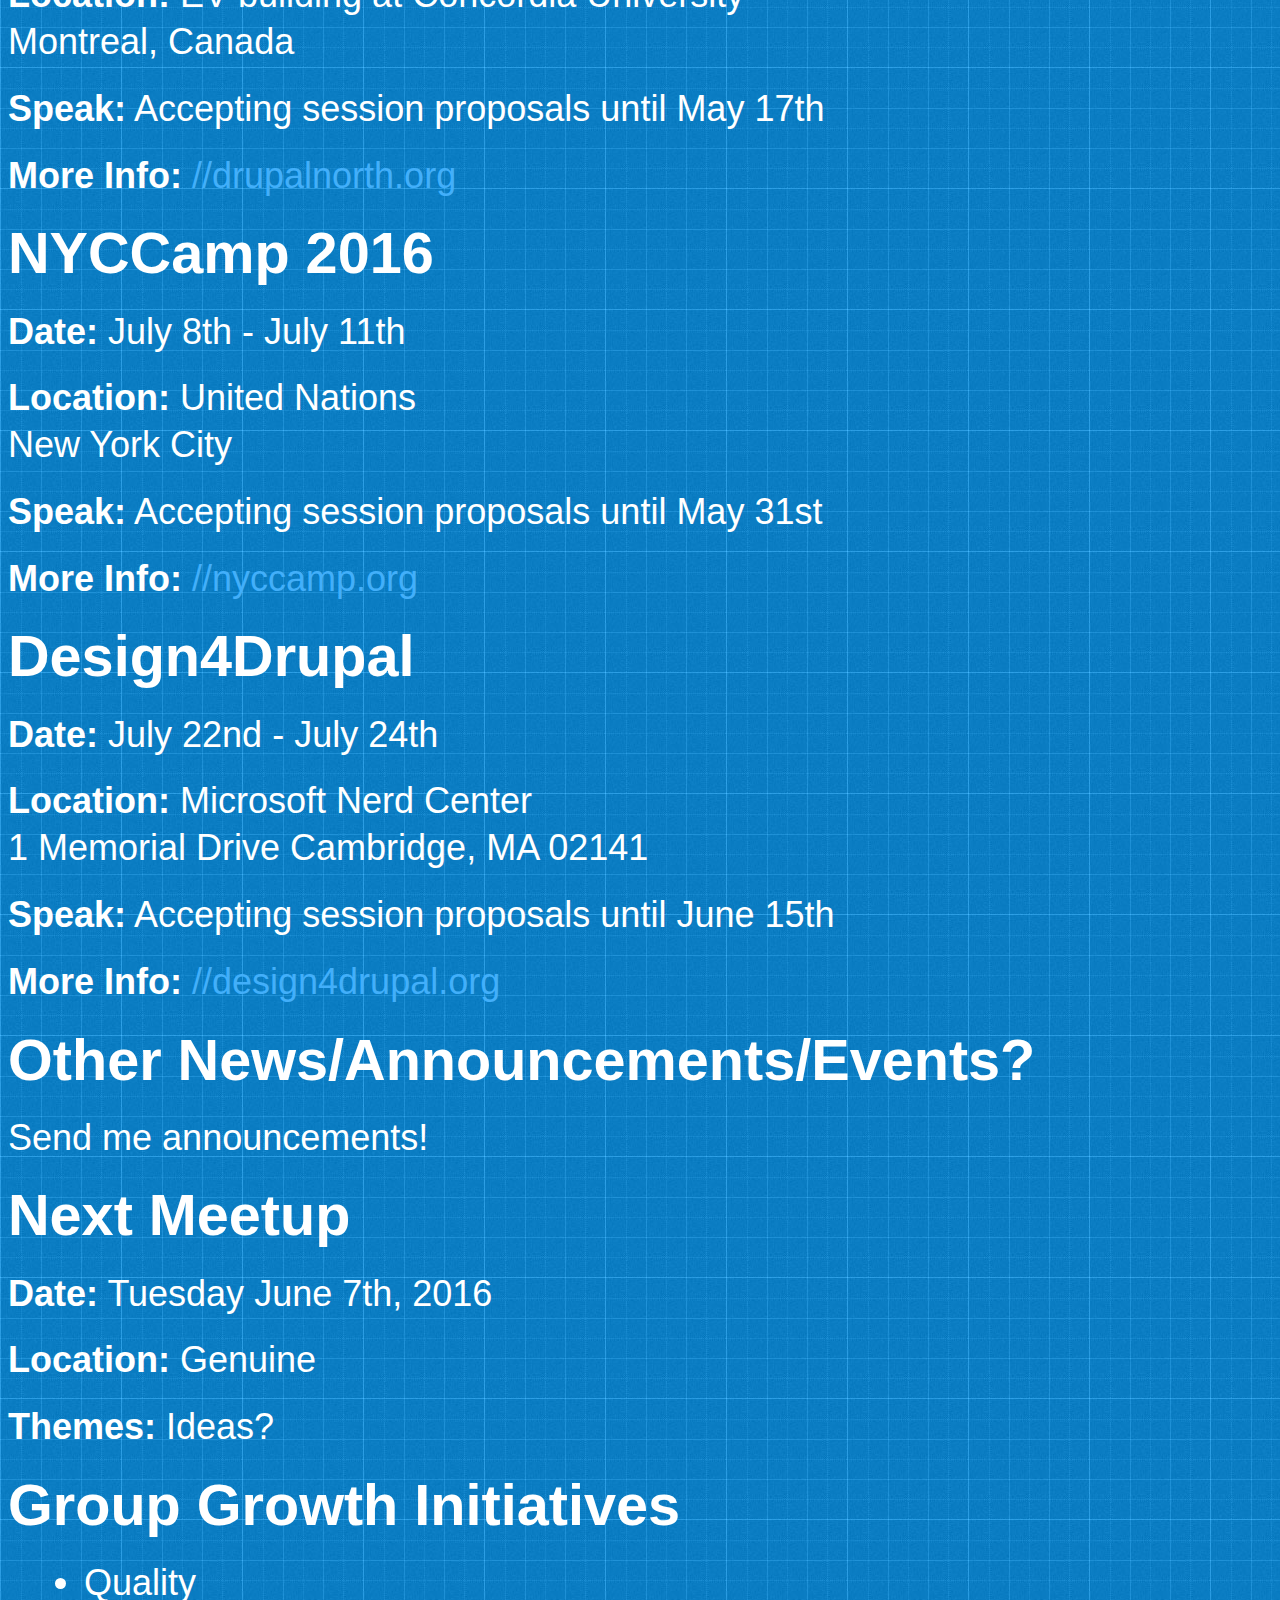
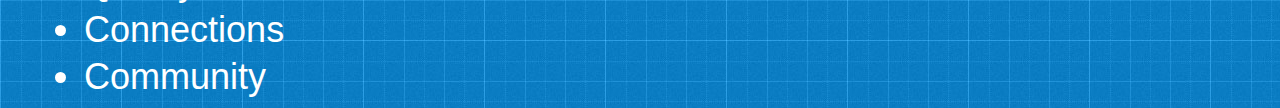
==== commit dba4680a: "Create May presentation" ====
--- a/index.html
+++ b/index.html
@@ -60,7 +60,7 @@
         <section>
           <section>
             <h1>Boston Drupal Meetup</h1>
-            <h2>April 5th, 2016</h2>
+            <h2>May 4th, 2016</h2>
             <h3><a href="http://groups.drupal.org/boston" target="_blank">groups.drupal.org/boston</a></h3>
           </section>
           <section>
@@ -97,22 +97,14 @@
           </section>
           <section>
             <h2>Themed Lightning Talks</h2>
-            <h3>Access for Everyone</h3>
+            <h3>Constant Learning with Drupal</h3>
               <em style="font-size: 50%;">
                 <ul>
-                  <li>Tools/Modules for accessibility.</li>
-                  <li>Accessibility regulations & best practices.</li>
-                  <li>UX and accessibility.</li>
-                </ul>
-              </em>
-            </p>
-            <p>
-              <h3>Theming: Because looks matter</h3>
-              <em style="font-size: 50%;">
-                <ul>
-                  <li>Favorite base theme?</li>
-                  <li>Theming best practices.</li>
-                  <li>Drupal 8 theming changes/tips.</li>
+                  <li>Mistake you made on a project and what you learned.</li>
+                  <li>A new concept and how to apply it.</li>
+                  <li>A new framework you used and functionality it provides.</li>
+                  <li>A misconception you had and how you overcame it.</li>
+                  <li>A new approach you tried and the impact it had.</li>
                 </ul>
               </em>
             </p>
@@ -125,52 +117,69 @@
             <h2>Upcoming Community Events/News</h2>
           </section>
           <section data-background="images/drupal_cal.png">
-            <h2>Drupal Security Best Practices Training</h2>
-            <p><strong>Date:</strong> March 17th, 2016</p>
+            <h2>Drupalcon</h2>
+            <p><strong>Date:</strong> May 9th - 13th, 2016.</p>
+            <p><strong>Location:</strong> New Orleans</p>
+            <p><strong>More Info: </strong> <a href="//events.drupal.org/neworleans2016">events.drupal.org/neworleans2016</a>
+          </section>
+          <section data-background="images/drupal_cal.png">
+            <h2>Drupal 7 Layout and Theming Workshop</h2>
+            <p><strong>Date:</strong> May 19th - May 20th, 2016</p>
             <p><strong>Location:</strong> Isovera, Waltham MA</p>
-            <p><strong>More Info: </strong> <a href="https://www.isovera.com/event/training/security-best-practices">isovera.com/event/training/security-best-practices</a>
+            <p><strong>More Info: </strong> <a href="//isovera.com/event/training/drupal-7-layout-and-theming-14">isovera.com/event/training/drupal-7-layout-and-theming-14</a>
+          </section>
+          <section data-background="images/drupal_cal.png">
+            <h2>Western Mass Drupal Users Group Meeting</h2>
+            <p><strong>Date:</strong> May 19th, 2016. 6pm - 8pm</p>
+            <p><strong>Location:</strong> Last Call Media<br />136 West St., Suite 01, Northampton, MA</p>
+            <p><strong>More Info: </strong> <a href="//meetup.com/nohowebdev/events/230811724/">meetup.com/nohowebdev/events/230811724/</a>
           </section>
           <section data-background="images/drupal_cal.png">
             <h2>BioRaft Drupal Nights</h2>
-            <p><strong>Date:</strong> March 17th, 2016<br />(3rd Thursday every month)</p>
+            <p><strong>Date:</strong> May 19th, 2016<br />(3rd Thursday every month)</p>
             <p><strong>Location:</strong> Davenport Conference Room<br />25 1st Street Cambridge, MA 02141</p>
-            <p><strong>Speaker:</strong> Heather Bauer - Are Mega Menus Really all that Heroic?</p>
+            <p><strong>Speaker:</strong> Maybe you?</p>
             <p><strong>More Info: </strong> <a href="http://www.drupalnights.org/">http://www.drupalnights.org/</a>
           </section>
           <section data-background="images/drupal_cal.png">
-            <h2>MidCamp</h2>
-            <p><strong>Date:</strong> March 17th - March 20th 2016<br /></p>
-            <p><strong>Location:</strong> University of Illinois<br /> Chicago, IL</p>
-            <p><strong>Format:</strong> Trainings, sprints & sessions.</p>
-            <p><strong>More Info: </strong> <a href="https://2016.midcamp.org">2016.midcamp.org</a>
-          </section>
-          <section data-background="images/drupal_cal.png">
-            <h2>April Meetup</h2>
-            <p><strong>Date:</strong> Tuesday April 5th, 2016</p>
-            <p><strong>Location:</strong> Genuine</p>
-            <p><strong>Themes:</strong> Post or send me ideas.</p>
+            <h2>Drupal North</h2>
+            <p><strong>Date:</strong> June 16th - June 19th</p>
+            <p><strong>Location:</strong> EV building at Concordia University<br /> Montreal, Canada</p>
+            <p><strong>Speak:</strong> Accepting session proposals until May 17th</p>
+            <p><strong>More Info: </strong> <a href="//drupalnorth.org">//drupalnorth.org</a>
+          </section>
+          <section data-background="images/drupal_cal.png">
+            <h2>NYCCamp 2016</h2>
+            <p><strong>Date:</strong> July 8th - July 11th</p>
+            <p><strong>Location:</strong> United Nations<br /> New York City</p>
+            <p><strong>Speak:</strong> Accepting session proposals until May 31st</p>
+            <p><strong>More Info: </strong> <a href="//nyccamp.org">//nyccamp.org</a>
+          </section>
+          <section data-background="images/drupal_cal.png">
+            <h2>Design4Drupal</h2>
+            <p><strong>Date:</strong> July 22nd - July 24th</p>
+            <p><strong>Location:</strong> Microsoft Nerd Center<br />1 Memorial Drive Cambridge, MA 02141</p>
+            <p><strong>Speak:</strong> Accepting session proposals until June 15th</p>
+            <p><strong>More Info: </strong> <a href="//design4drupal.org">//design4drupal.org</a>
           </section>
           <section data-background="images/drupal_cal.png">
             <h2>Other News/Announcements/Events?</h2>
             <p>Send me announcements!</p>
           </section>
         </section>
-        <section>
-          <section>
-            <h2>Group Growth Initiatives</h2>
-            <ul>
-              <li>Quality</li>
-              <li>Connections</li>
-              <li>Community</li>
-            </ul>
-          </section>
-          <section>
-            <img data-src="images/meetup.png" class="screenshot" />
-            <a href="http://www.meetup.com/Boston-Drupal-Group/">meetup.com/Boston-Drupal-Group</a>
-          </section>
-          <section>
-            <h3>Need your ideas and help!</h3>
-          </section>
+        <section data-background="images/drupal_cal.png">
+          <h2>Next Meetup</h2>
+          <p><strong>Date:</strong> Tuesday June 7th, 2016</p>
+          <p><strong>Location:</strong> Genuine</p>
+          <p><strong>Themes:</strong> Ideas?</p>
+        </section>
+        <section>
+          <h2>Group Growth Initiatives</h2>
+          <ul>
+            <li>Quality</li>
+            <li>Connections</li>
+            <li>Community</li>
+          </ul>
         </section>
 			</div>
 		</div>
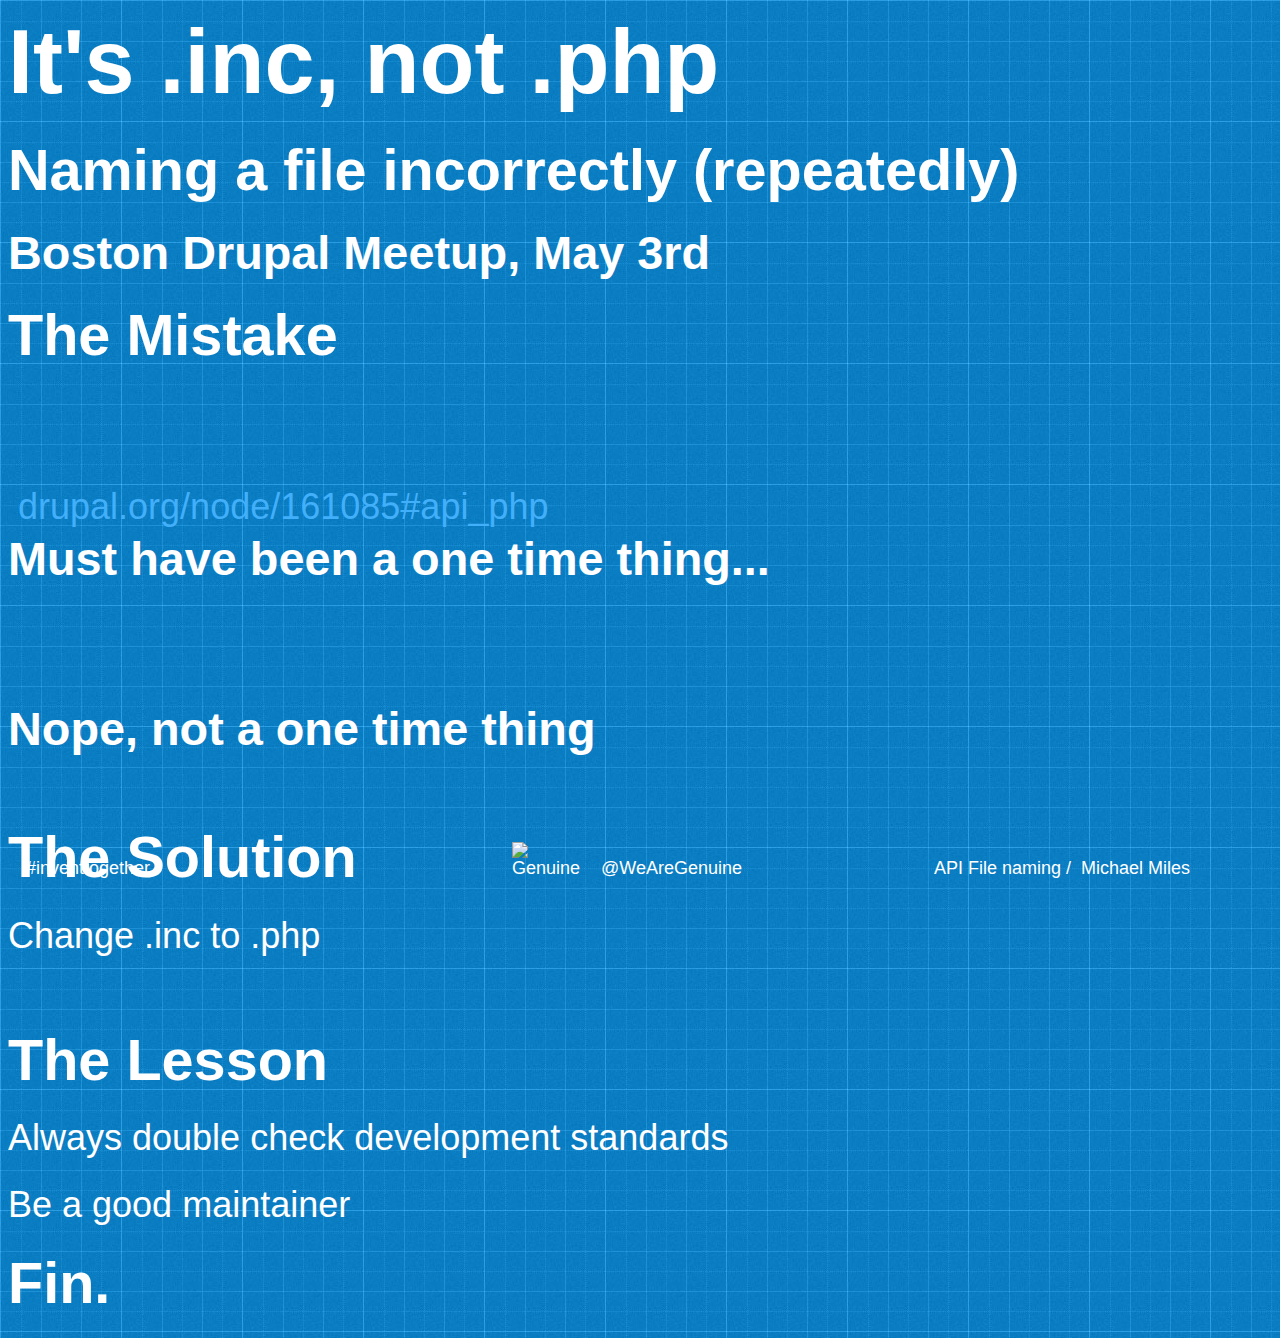
==== commit 0430c204: "build presentation" ====
--- a/index.html
+++ b/index.html
@@ -4,9 +4,9 @@
 	<head>
 		<meta charset="utf-8">
 
-		<title>Boston Drupal Meetup</title>
+		<title>Incorrectly Named API file</title>
 
-		<meta name="description" content="Boston Drupal Meetup">
+		<meta name="description" content="Incorrectly Named API file">
 		<meta name="author" content="Mike Miles">
 
 		<meta name="apple-mobile-web-app-capable" content="yes" />
@@ -41,7 +41,6 @@
 		<div class="reveal">
       <div class="footer">
         <div class="branding--logo">
-            <span class="logo__image"><img src="lib/image/content/logo.png" alt="Conference logo" height="55px" /></span>
             <p class="logo__site-name">#inventtogether</p>
         </div>
         <div class="company--logo">
@@ -50,138 +49,75 @@
         </div>
         <div class="session--info">
             <p class="session__title">
-              Boston Drupal Meetup<span class="seperator">&nbsp;/&nbsp;</span>
+              API File naming<span class="seperator">&nbsp;/&nbsp;</span>
             </p>
             <p class="session__presenter">Michael Miles</p>
         </div>
     </div>
+
 			<!-- Any section element inside of this container is displayed as a slide -->
 			<div class="slides">
         <section>
           <section>
-            <h1>Boston Drupal Meetup</h1>
-            <h2>May 4th, 2016</h2>
-            <h3><a href="http://groups.drupal.org/boston" target="_blank">groups.drupal.org/boston</a></h3>
+            <h1>It's .inc, not .php</h1>
+            <h2>Naming a file incorrectly (repeatedly)</h2>
+            <h3>Boston Drupal Meetup, May 3rd</h3>
           </section>
+        </section>
+        <section data-transition>
           <section>
-            <h2>Eat & Greet</h2>
-            <p style="font-size:60%"><em>6:30pm - 7:00pm</em></p>
-            <ul>
-              <li>Grab some food & drink</li>
-              <li>Introduce yourself to someone</li>
-              <li>Grab a seat</li>
-            </ul>
+            <h2>The Mistake</h2>
+          </section>
+          <section data-transition="convex">
+            <img data-src="images/workbench_scheduler.png" class="screenshot" />
+          </section>
+          <section data-transition="convex">
+            <img data-src="images/api_issue.png" class="screenshot" />
+          </section>
+          <section data-transition="convex">
+            <img data-src="images/api_guidelines.png" class="screenshot" />
+            <a href="//www.drupal.org/node/161085#api_php" target="_blank">drupal.org/node/161085#api_php</a>
+          </section>
+          <section data-transition="convex">
+            <h3>Must have been a one time thing...</h3>
+          </section>
+          <section data-transition="convex">
+            <img data-src="images/bazaarvoice_api.png" class="screenshot" />
+          </section>
+          <section data-transition="convex">
+            <img data-src="images/yelp_api.png" class="screenshot" />
+          </section>
+          <section data-transition="convex">
+            <h3>Nope, not a one time thing</h3>
+          </section>
+          <section data-transition="convex">
+            <img data-src="images/fool.png" class="Screenshot" />
+          </section>
+        </section>
+        <section data-transition>
+          <section>
+            <h2>The Solution</h2>
+          </section>
+          <section data-transition="convex">
+            <p>Change .inc to .php</p>
+          </section>
+          <section data-transition="convex">
+            <img data-src="images/fix_commit.png" class="screenshot" />
           </section>
         </section>
         <section>
           <section>
-            <h2>General Housekeeping</h2>
-            <ul>
-              <li>Wifi: GI-GUEST / WebOnly!</li>
-              <li><--- Bathrooms are that way</li>
-              <li>Please refrain from wandering</li>
-              <li><em>Tours are available</em></li>
-              </li>
-            </ul>
+            <h2>The Lesson</h2>
           </section>
-          <section>
-            <h2>About the Meetup</h2>
-            <ul>
-              <li class="fragment">First Tuesday every month</li>
-              <li class="fragment">Lightning Talk format
-                <ul>
-                  <li class="fragment">5-10 minutes</li>
-                  <li class="fragment">Presentation, recent work, general questions</li>
-                  <li class="fragment">No need to be prepared</li>
-              </li>
-          </section>
-          <section>
-            <h2>Themed Lightning Talks</h2>
-            <h3>Constant Learning with Drupal</h3>
-              <em style="font-size: 50%;">
-                <ul>
-                  <li>Mistake you made on a project and what you learned.</li>
-                  <li>A new concept and how to apply it.</li>
-                  <li>A new framework you used and functionality it provides.</li>
-                  <li>A misconception you had and how you overcame it.</li>
-                  <li>A new approach you tried and the impact it had.</li>
-                </ul>
-              </em>
-            </p>
-            <h3>Anything else related to Drupal</h3>
-            </p>
+          <section data-transition="convex">
+            <p class="fragment">Always double check development standards</p>
+            <p class="fragment">Be a good maintainer</p>
           </section>
         </section>
         <section>
-          <section data-background="images/drupal_cal.png">
-            <h2>Upcoming Community Events/News</h2>
-          </section>
-          <section data-background="images/drupal_cal.png">
-            <h2>Drupalcon</h2>
-            <p><strong>Date:</strong> May 9th - 13th, 2016.</p>
-            <p><strong>Location:</strong> New Orleans</p>
-            <p><strong>More Info: </strong> <a href="//events.drupal.org/neworleans2016">events.drupal.org/neworleans2016</a>
-          </section>
-          <section data-background="images/drupal_cal.png">
-            <h2>Drupal 7 Layout and Theming Workshop</h2>
-            <p><strong>Date:</strong> May 19th - May 20th, 2016</p>
-            <p><strong>Location:</strong> Isovera, Waltham MA</p>
-            <p><strong>More Info: </strong> <a href="//isovera.com/event/training/drupal-7-layout-and-theming-14">isovera.com/event/training/drupal-7-layout-and-theming-14</a>
-          </section>
-          <section data-background="images/drupal_cal.png">
-            <h2>Western Mass Drupal Users Group Meeting</h2>
-            <p><strong>Date:</strong> May 19th, 2016. 6pm - 8pm</p>
-            <p><strong>Location:</strong> Last Call Media<br />136 West St., Suite 01, Northampton, MA</p>
-            <p><strong>More Info: </strong> <a href="//meetup.com/nohowebdev/events/230811724/">meetup.com/nohowebdev/events/230811724/</a>
-          </section>
-          <section data-background="images/drupal_cal.png">
-            <h2>BioRaft Drupal Nights</h2>
-            <p><strong>Date:</strong> May 19th, 2016<br />(3rd Thursday every month)</p>
-            <p><strong>Location:</strong> Davenport Conference Room<br />25 1st Street Cambridge, MA 02141</p>
-            <p><strong>Speaker:</strong> Maybe you?</p>
-            <p><strong>More Info: </strong> <a href="http://www.drupalnights.org/">http://www.drupalnights.org/</a>
-          </section>
-          <section data-background="images/drupal_cal.png">
-            <h2>Drupal North</h2>
-            <p><strong>Date:</strong> June 16th - June 19th</p>
-            <p><strong>Location:</strong> EV building at Concordia University<br /> Montreal, Canada</p>
-            <p><strong>Speak:</strong> Accepting session proposals until May 17th</p>
-            <p><strong>More Info: </strong> <a href="//drupalnorth.org">//drupalnorth.org</a>
-          </section>
-          <section data-background="images/drupal_cal.png">
-            <h2>NYCCamp 2016</h2>
-            <p><strong>Date:</strong> July 8th - July 11th</p>
-            <p><strong>Location:</strong> United Nations<br /> New York City</p>
-            <p><strong>Speak:</strong> Accepting session proposals until May 31st</p>
-            <p><strong>More Info: </strong> <a href="//nyccamp.org">//nyccamp.org</a>
-          </section>
-          <section data-background="images/drupal_cal.png">
-            <h2>Design4Drupal</h2>
-            <p><strong>Date:</strong> July 22nd - July 24th</p>
-            <p><strong>Location:</strong> Microsoft Nerd Center<br />1 Memorial Drive Cambridge, MA 02141</p>
-            <p><strong>Speak:</strong> Accepting session proposals until June 15th</p>
-            <p><strong>More Info: </strong> <a href="//design4drupal.org">//design4drupal.org</a>
-          </section>
-          <section data-background="images/drupal_cal.png">
-            <h2>Other News/Announcements/Events?</h2>
-            <p>Send me announcements!</p>
-          </section>
-        </section>
-        <section data-background="images/drupal_cal.png">
-          <h2>Next Meetup</h2>
-          <p><strong>Date:</strong> Tuesday June 7th, 2016</p>
-          <p><strong>Location:</strong> Genuine</p>
-          <p><strong>Themes:</strong> Ideas?</p>
-        </section>
-        <section>
-          <h2>Group Growth Initiatives</h2>
-          <ul>
-            <li>Quality</li>
-            <li>Connections</li>
-            <li>Community</li>
-          </ul>
-        </section>
+          <h2>Fin.</h2>
 			</div>
+
 		</div>
 
 		<script src="lib/js/head.min.js"></script>
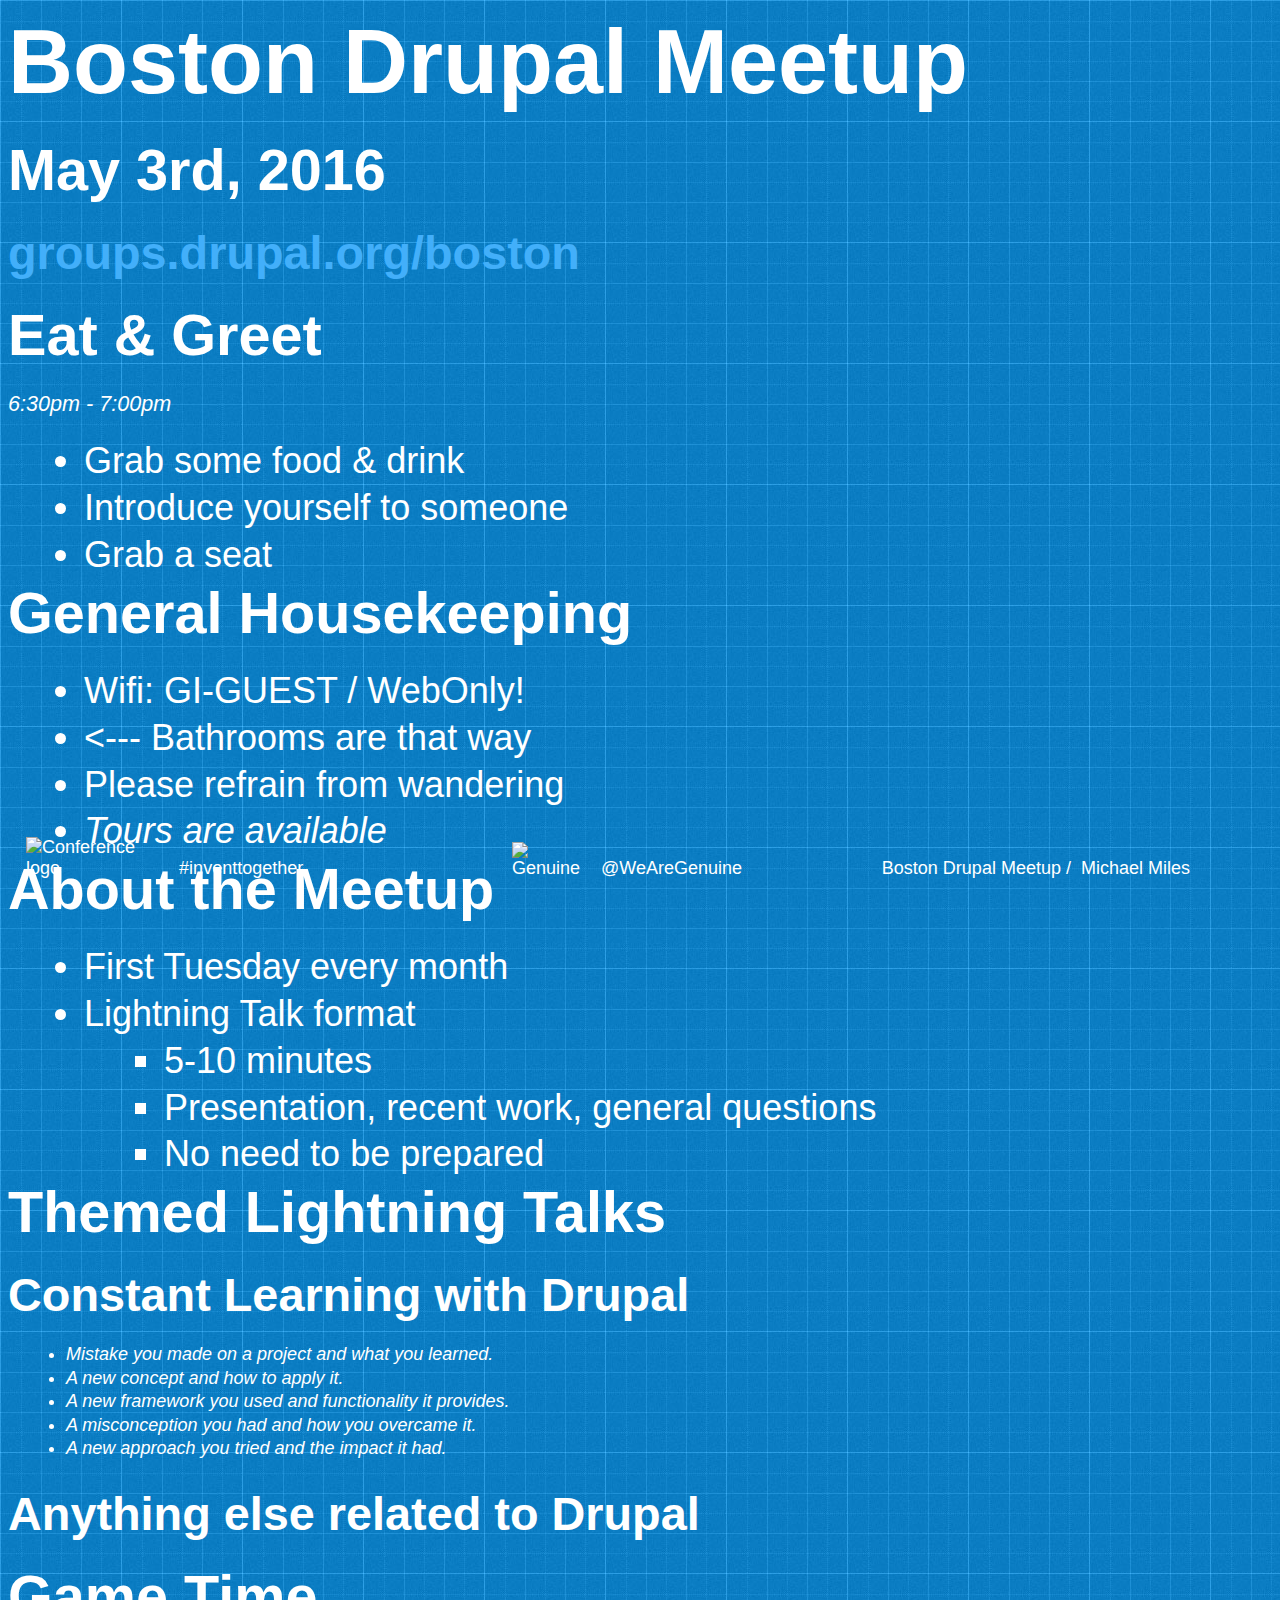
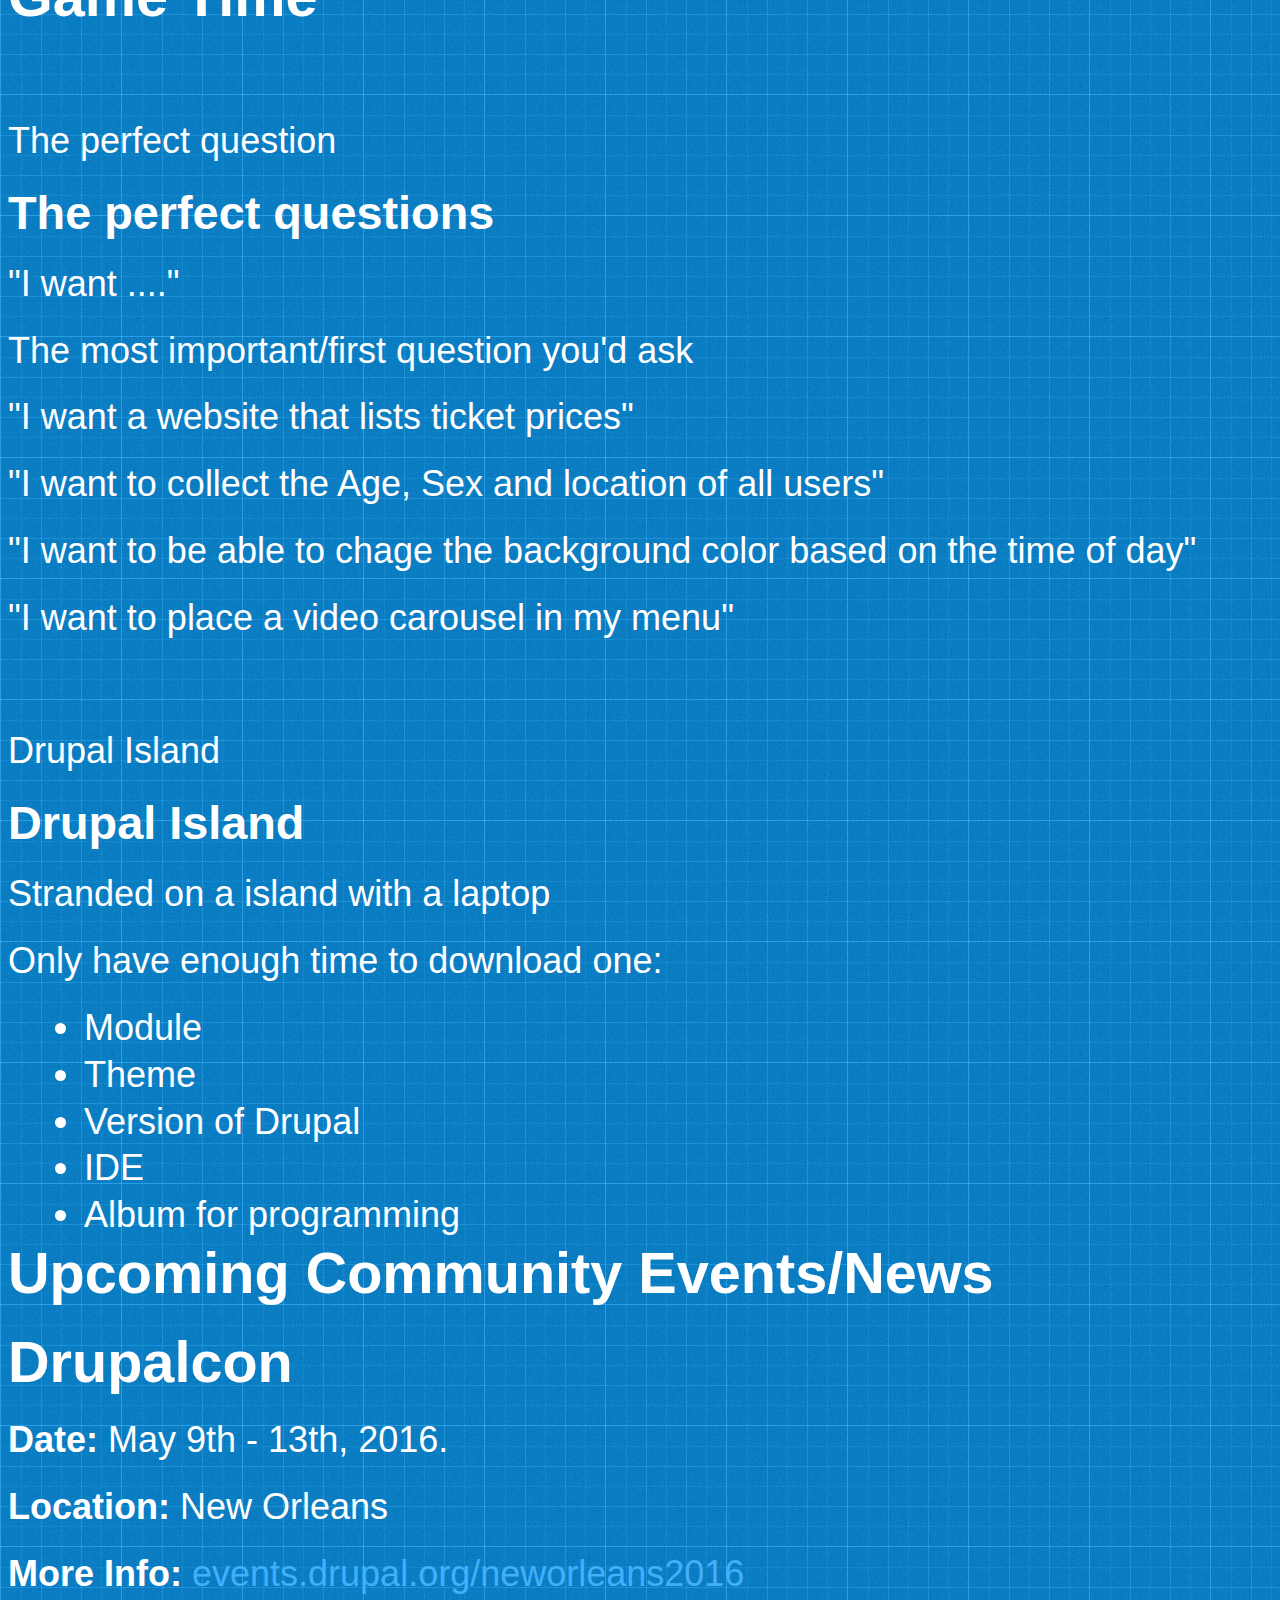
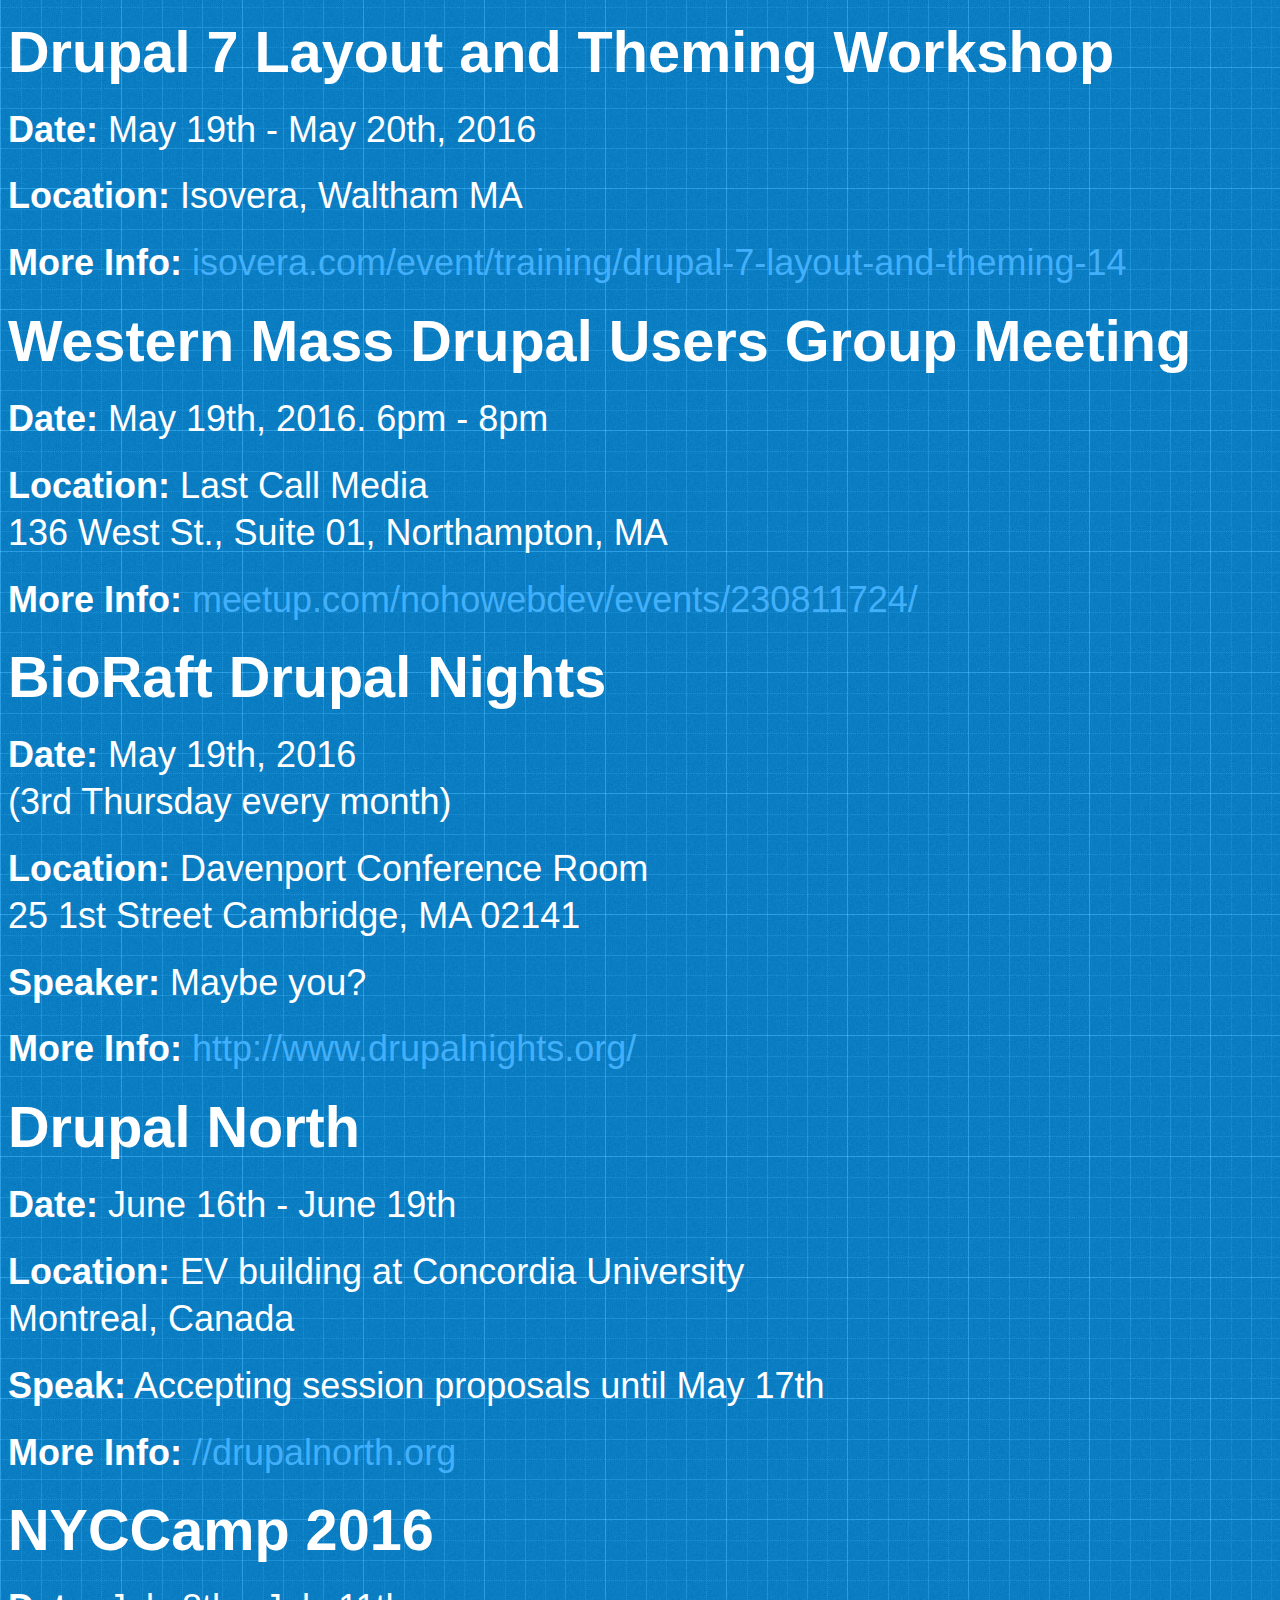
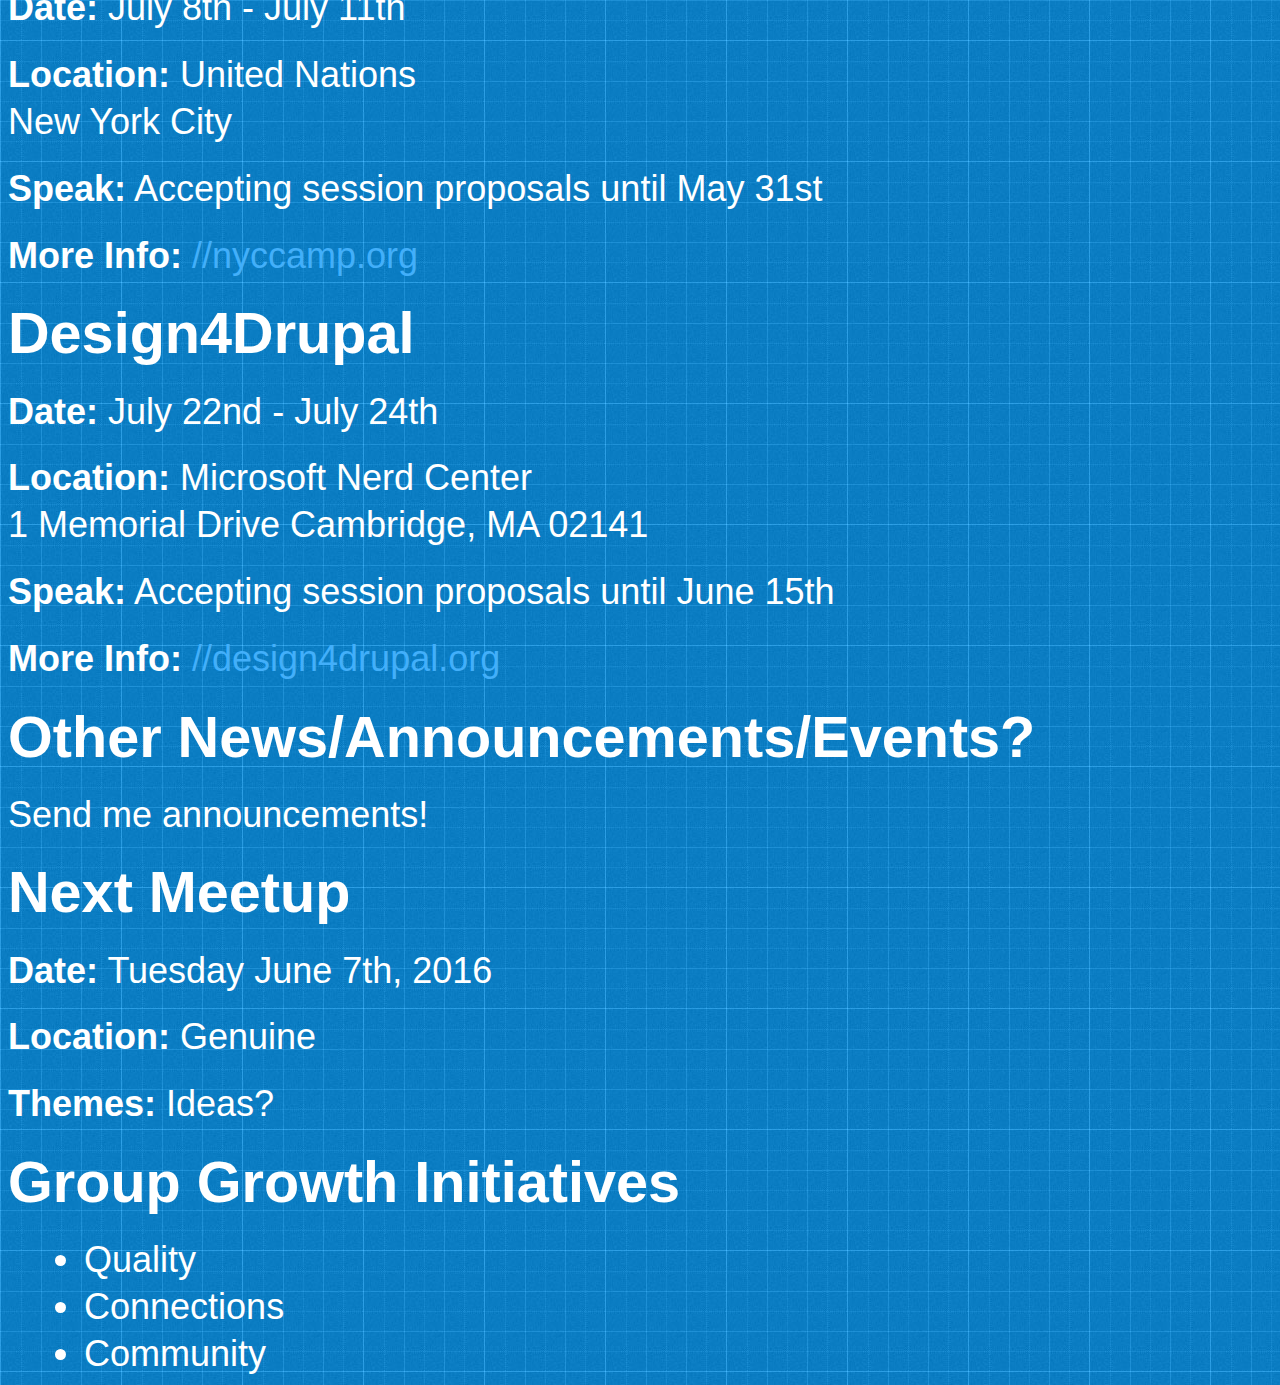
==== commit 1ef32364: "Add games" ====
--- a/index.html
+++ b/index.html
@@ -4,9 +4,9 @@
 	<head>
 		<meta charset="utf-8">
 
-		<title>Incorrectly Named API file</title>
-
-		<meta name="description" content="Incorrectly Named API file">
+		<title>Boston Drupal Meetup</title>
+
+		<meta name="description" content="Boston Drupal Meetup">
 		<meta name="author" content="Mike Miles">
 
 		<meta name="apple-mobile-web-app-capable" content="yes" />
@@ -41,6 +41,7 @@
 		<div class="reveal">
       <div class="footer">
         <div class="branding--logo">
+            <span class="logo__image"><img src="lib/image/content/logo.png" alt="Conference logo" height="55px" /></span>
             <p class="logo__site-name">#inventtogether</p>
         </div>
         <div class="company--logo">
@@ -49,75 +50,174 @@
         </div>
         <div class="session--info">
             <p class="session__title">
-              API File naming<span class="seperator">&nbsp;/&nbsp;</span>
+              Boston Drupal Meetup<span class="seperator">&nbsp;/&nbsp;</span>
             </p>
             <p class="session__presenter">Michael Miles</p>
         </div>
     </div>
-
 			<!-- Any section element inside of this container is displayed as a slide -->
 			<div class="slides">
         <section>
           <section>
-            <h1>It's .inc, not .php</h1>
-            <h2>Naming a file incorrectly (repeatedly)</h2>
-            <h3>Boston Drupal Meetup, May 3rd</h3>
-          </section>
-        </section>
-        <section data-transition>
-          <section>
-            <h2>The Mistake</h2>
-          </section>
-          <section data-transition="convex">
-            <img data-src="images/workbench_scheduler.png" class="screenshot" />
-          </section>
-          <section data-transition="convex">
-            <img data-src="images/api_issue.png" class="screenshot" />
-          </section>
-          <section data-transition="convex">
-            <img data-src="images/api_guidelines.png" class="screenshot" />
-            <a href="//www.drupal.org/node/161085#api_php" target="_blank">drupal.org/node/161085#api_php</a>
-          </section>
-          <section data-transition="convex">
-            <h3>Must have been a one time thing...</h3>
-          </section>
-          <section data-transition="convex">
-            <img data-src="images/bazaarvoice_api.png" class="screenshot" />
-          </section>
-          <section data-transition="convex">
-            <img data-src="images/yelp_api.png" class="screenshot" />
-          </section>
-          <section data-transition="convex">
-            <h3>Nope, not a one time thing</h3>
-          </section>
-          <section data-transition="convex">
-            <img data-src="images/fool.png" class="Screenshot" />
-          </section>
-        </section>
-        <section data-transition>
-          <section>
-            <h2>The Solution</h2>
-          </section>
-          <section data-transition="convex">
-            <p>Change .inc to .php</p>
-          </section>
-          <section data-transition="convex">
-            <img data-src="images/fix_commit.png" class="screenshot" />
-          </section>
-        </section>
-        <section>
-          <section>
-            <h2>The Lesson</h2>
-          </section>
-          <section data-transition="convex">
-            <p class="fragment">Always double check development standards</p>
-            <p class="fragment">Be a good maintainer</p>
-          </section>
-        </section>
-        <section>
-          <h2>Fin.</h2>
+            <h1>Boston Drupal Meetup</h1>
+            <h2>May 3rd, 2016</h2>
+            <h3><a href="http://groups.drupal.org/boston" target="_blank">groups.drupal.org/boston</a></h3>
+          </section>
+          <section>
+            <h2>Eat & Greet</h2>
+            <p style="font-size:60%"><em>6:30pm - 7:00pm</em></p>
+            <ul>
+              <li>Grab some food & drink</li>
+              <li>Introduce yourself to someone</li>
+              <li>Grab a seat</li>
+            </ul>
+          </section>
+        </section>
+        <section>
+          <section>
+            <h2>General Housekeeping</h2>
+            <ul>
+              <li>Wifi: GI-GUEST / WebOnly!</li>
+              <li><--- Bathrooms are that way</li>
+              <li>Please refrain from wandering</li>
+              <li><em>Tours are available</em></li>
+              </li>
+            </ul>
+          </section>
+          <section>
+            <h2>About the Meetup</h2>
+            <ul>
+              <li class="fragment">First Tuesday every month</li>
+              <li class="fragment">Lightning Talk format
+                <ul>
+                  <li class="fragment">5-10 minutes</li>
+                  <li class="fragment">Presentation, recent work, general questions</li>
+                  <li class="fragment">No need to be prepared</li>
+              </li>
+          </section>
+          <section>
+            <h2>Themed Lightning Talks</h2>
+            <h3>Constant Learning with Drupal</h3>
+              <em style="font-size: 50%;">
+                <ul>
+                  <li>Mistake you made on a project and what you learned.</li>
+                  <li>A new concept and how to apply it.</li>
+                  <li>A new framework you used and functionality it provides.</li>
+                  <li>A misconception you had and how you overcame it.</li>
+                  <li>A new approach you tried and the impact it had.</li>
+                </ul>
+              </em>
+            </p>
+            <h3>Anything else related to Drupal</h3>
+            </p>
+          </section>
+        </section>
+          <section>
+            <section>
+              <h2>Game Time</h2>
+            </section>
+          <section data-transition="convex">
+            <img data-src="images/play_game.jpeg" />
+            <p class="fragment">The perfect question </p>
+          </section>
+          <section data-transition="convex">
+            <h3>The perfect questions</h3>
+            <p class="fragment">"I want ...."</p>
+            <p class="fragment">The most important/first question you'd ask</p>
+          </section>
+          <section data-transition="convex">
+            <p class="fragment">"I want a website that lists ticket prices"</p>
+            <p class="fragment">"I want to collect the Age, Sex and location of all users"</p>
+            <p class="fragment">"I want to be able to chage the background color based on the time of day"</p>
+            <p class="fragment">"I want to place a video carousel in my menu"</p>
+          </section>
+           <section data-transition="convex">
+            <img data-src="images/play_game.jpeg" />
+            <p class="fragment">Drupal Island </p>
+          </section>
+          <section data-transition="convex">
+            <h3>Drupal Island</h3>
+            <p class="fragment">Stranded on a island with a laptop</p>
+            <p class="fragment">Only have enough time to download one:</p>
+            <ul>
+              <li class="fragment">Module</li>
+              <li class="fragment">Theme</li>
+              <li class="fragment">Version of Drupal</li>
+              <li class="fragment">IDE</li>
+              <li class="fragment">Album for programming</li>
+            </ul>
+          </section>
+        </section>
+        <section>
+          <section data-background="images/drupal_cal.png">
+            <h2>Upcoming Community Events/News</h2>
+          </section>
+          <section data-background="images/drupal_cal.png">
+            <h2>Drupalcon</h2>
+            <p><strong>Date:</strong> May 9th - 13th, 2016.</p>
+            <p><strong>Location:</strong> New Orleans</p>
+            <p><strong>More Info: </strong> <a href="//events.drupal.org/neworleans2016">events.drupal.org/neworleans2016</a>
+          </section>
+          <section data-background="images/drupal_cal.png">
+            <h2>Drupal 7 Layout and Theming Workshop</h2>
+            <p><strong>Date:</strong> May 19th - May 20th, 2016</p>
+            <p><strong>Location:</strong> Isovera, Waltham MA</p>
+            <p><strong>More Info: </strong> <a href="//isovera.com/event/training/drupal-7-layout-and-theming-14">isovera.com/event/training/drupal-7-layout-and-theming-14</a>
+          </section>
+          <section data-background="images/drupal_cal.png">
+            <h2>Western Mass Drupal Users Group Meeting</h2>
+            <p><strong>Date:</strong> May 19th, 2016. 6pm - 8pm</p>
+            <p><strong>Location:</strong> Last Call Media<br />136 West St., Suite 01, Northampton, MA</p>
+            <p><strong>More Info: </strong> <a href="//meetup.com/nohowebdev/events/230811724/">meetup.com/nohowebdev/events/230811724/</a>
+          </section>
+          <section data-background="images/drupal_cal.png">
+            <h2>BioRaft Drupal Nights</h2>
+            <p><strong>Date:</strong> May 19th, 2016<br />(3rd Thursday every month)</p>
+            <p><strong>Location:</strong> Davenport Conference Room<br />25 1st Street Cambridge, MA 02141</p>
+            <p><strong>Speaker:</strong> Maybe you?</p>
+            <p><strong>More Info: </strong> <a href="http://www.drupalnights.org/">http://www.drupalnights.org/</a>
+          </section>
+          <section data-background="images/drupal_cal.png">
+            <h2>Drupal North</h2>
+            <p><strong>Date:</strong> June 16th - June 19th</p>
+            <p><strong>Location:</strong> EV building at Concordia University<br /> Montreal, Canada</p>
+            <p><strong>Speak:</strong> Accepting session proposals until May 17th</p>
+            <p><strong>More Info: </strong> <a href="//drupalnorth.org">//drupalnorth.org</a>
+          </section>
+          <section data-background="images/drupal_cal.png">
+            <h2>NYCCamp 2016</h2>
+            <p><strong>Date:</strong> July 8th - July 11th</p>
+            <p><strong>Location:</strong> United Nations<br /> New York City</p>
+            <p><strong>Speak:</strong> Accepting session proposals until May 31st</p>
+            <p><strong>More Info: </strong> <a href="//nyccamp.org">//nyccamp.org</a>
+          </section>
+          <section data-background="images/drupal_cal.png">
+            <h2>Design4Drupal</h2>
+            <p><strong>Date:</strong> July 22nd - July 24th</p>
+            <p><strong>Location:</strong> Microsoft Nerd Center<br />1 Memorial Drive Cambridge, MA 02141</p>
+            <p><strong>Speak:</strong> Accepting session proposals until June 15th</p>
+            <p><strong>More Info: </strong> <a href="//design4drupal.org">//design4drupal.org</a>
+          </section>
+          <section data-background="images/drupal_cal.png">
+            <h2>Other News/Announcements/Events?</h2>
+            <p>Send me announcements!</p>
+          </section>
+        </section>
+        <section data-background="images/drupal_cal.png">
+          <h2>Next Meetup</h2>
+          <p><strong>Date:</strong> Tuesday June 7th, 2016</p>
+          <p><strong>Location:</strong> Genuine</p>
+          <p><strong>Themes:</strong> Ideas?</p>
+        </section>
+        <section>
+          <h2>Group Growth Initiatives</h2>
+          <ul>
+            <li>Quality</li>
+            <li>Connections</li>
+            <li>Community</li>
+          </ul>
+        </section>
 			</div>
-
 		</div>
 
 		<script src="lib/js/head.min.js"></script>
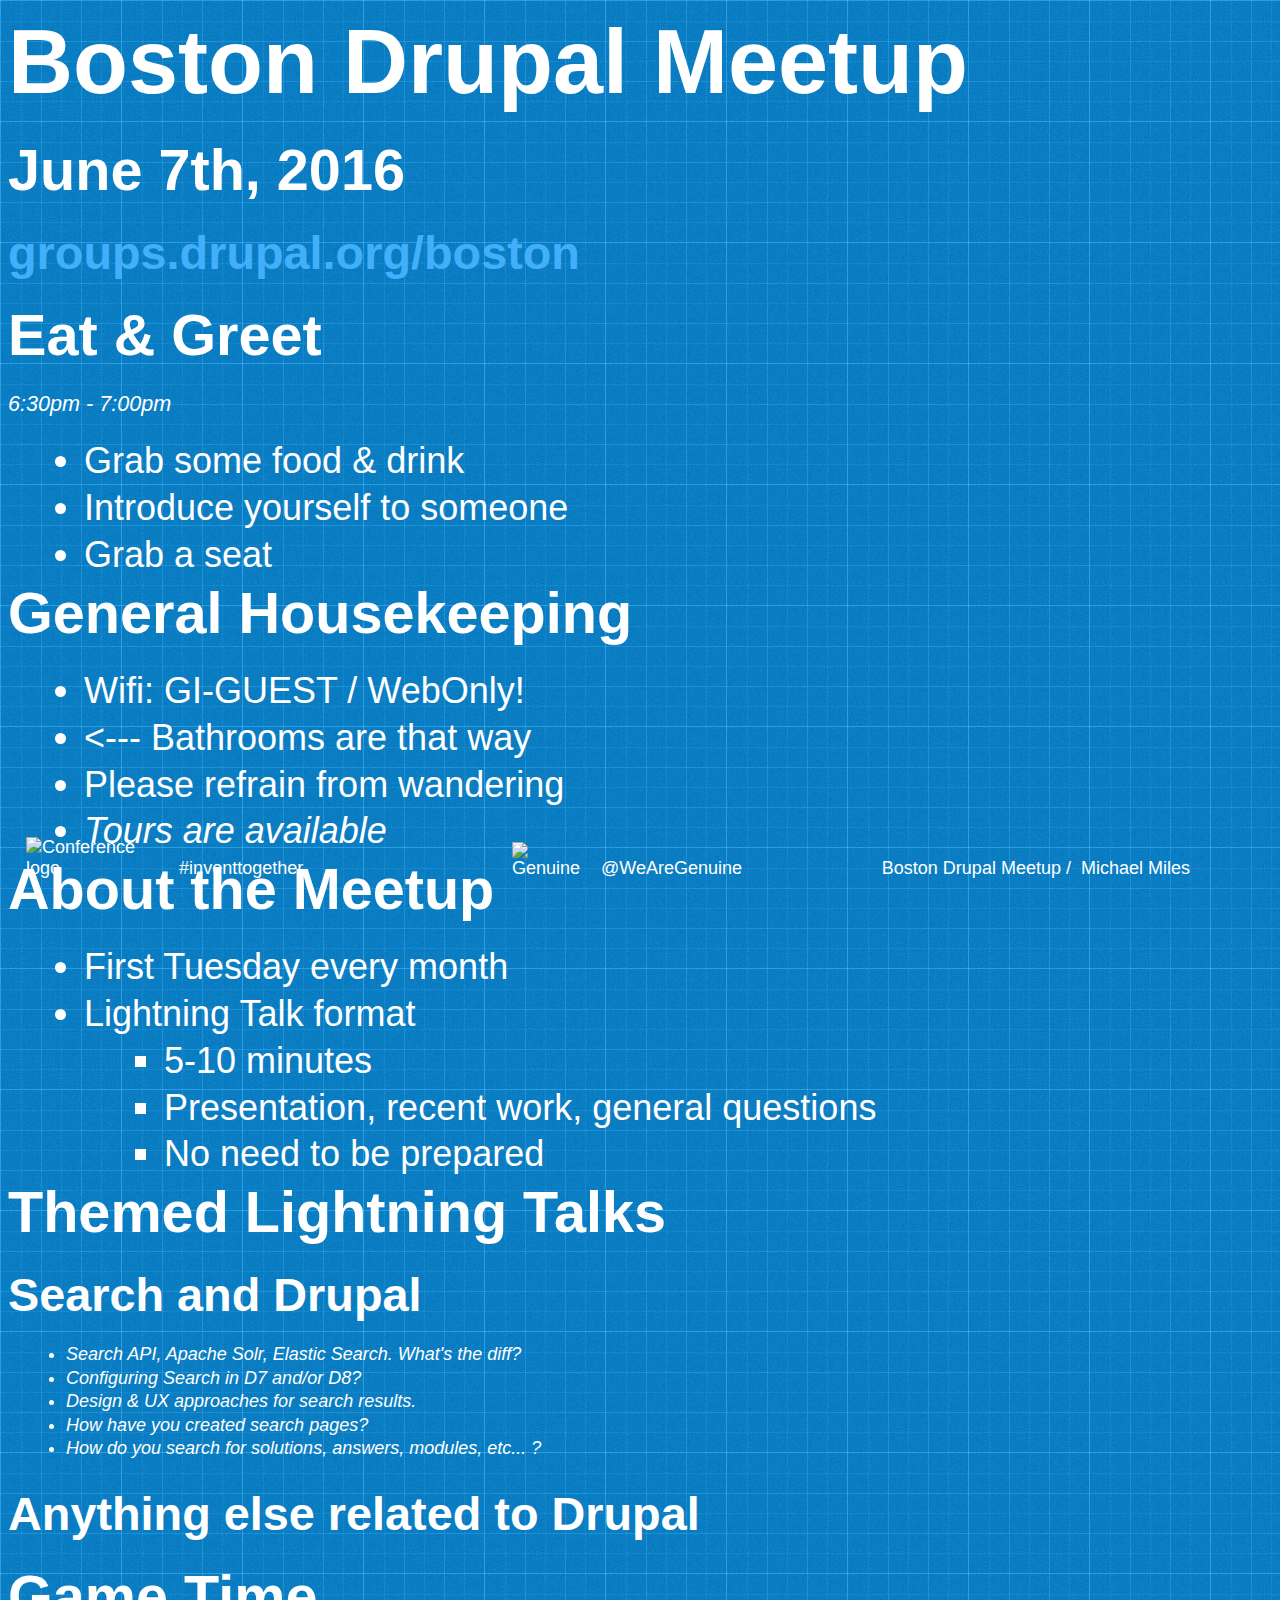
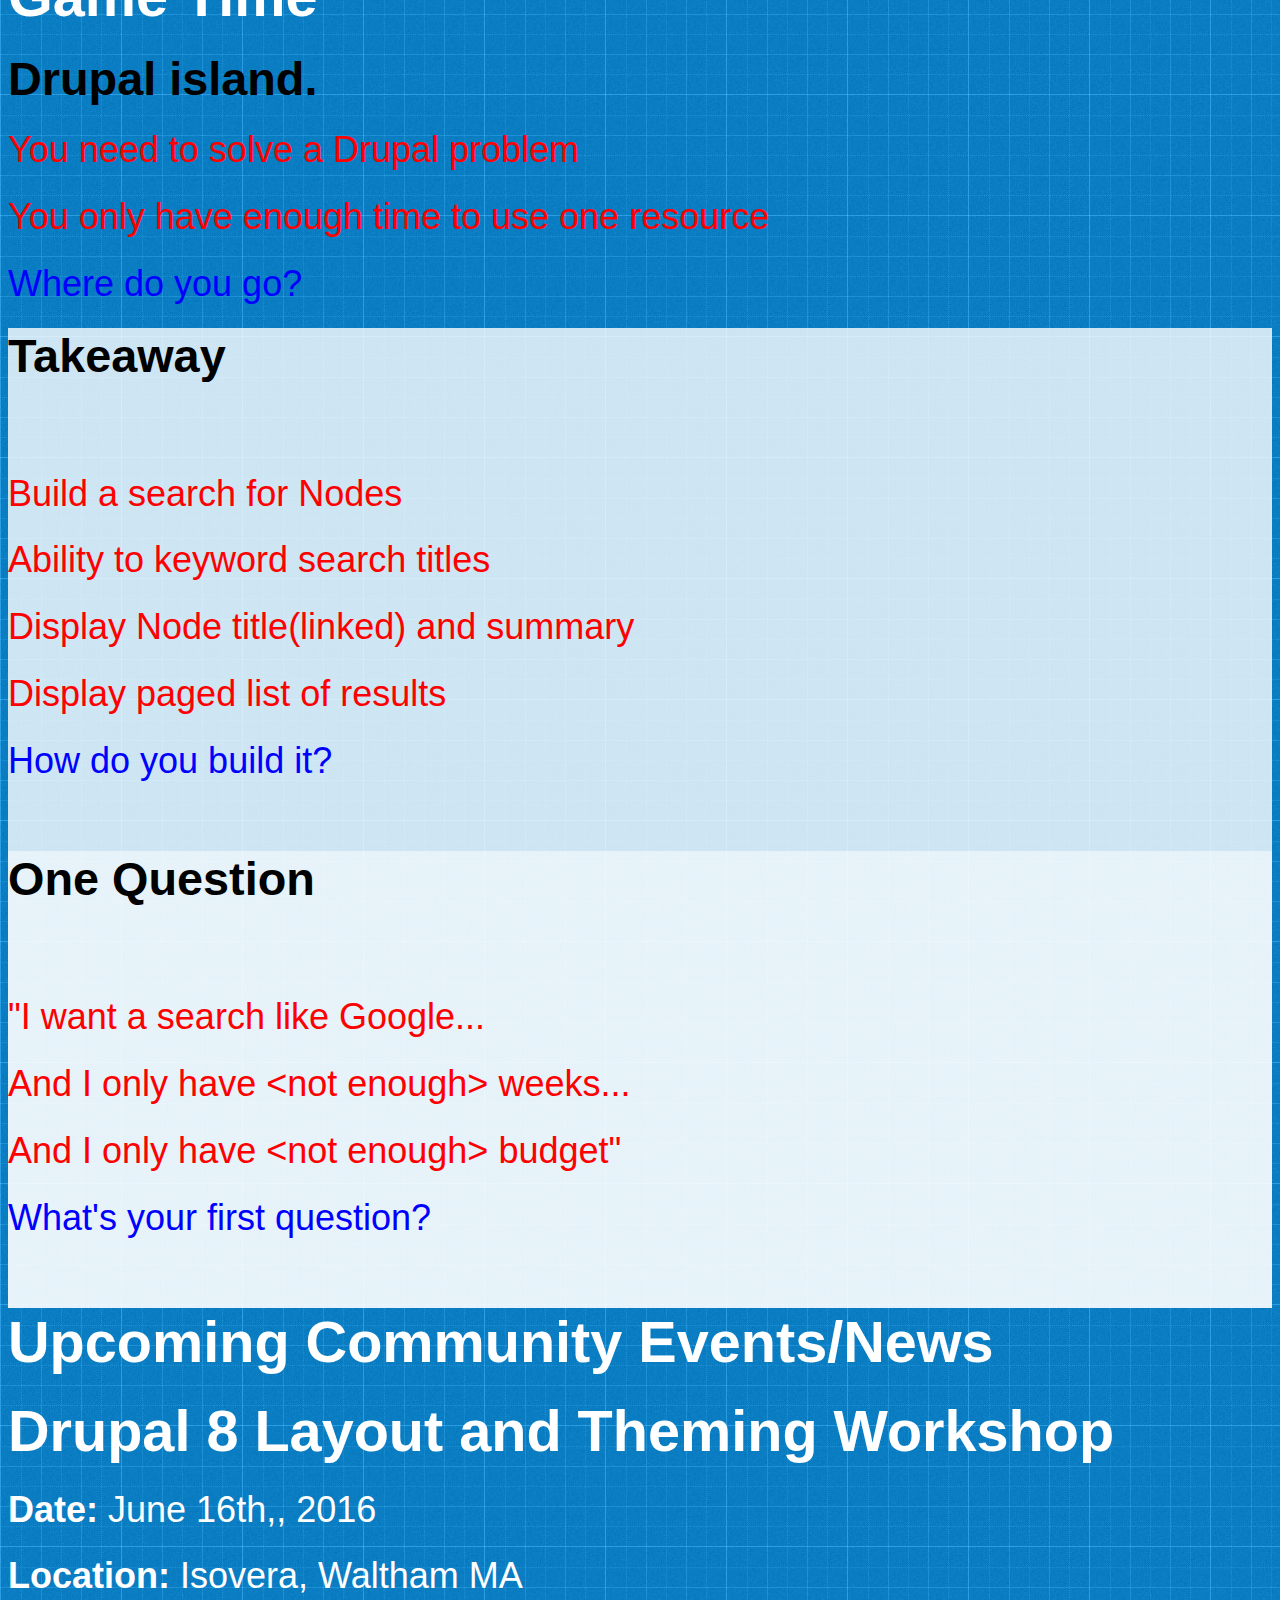
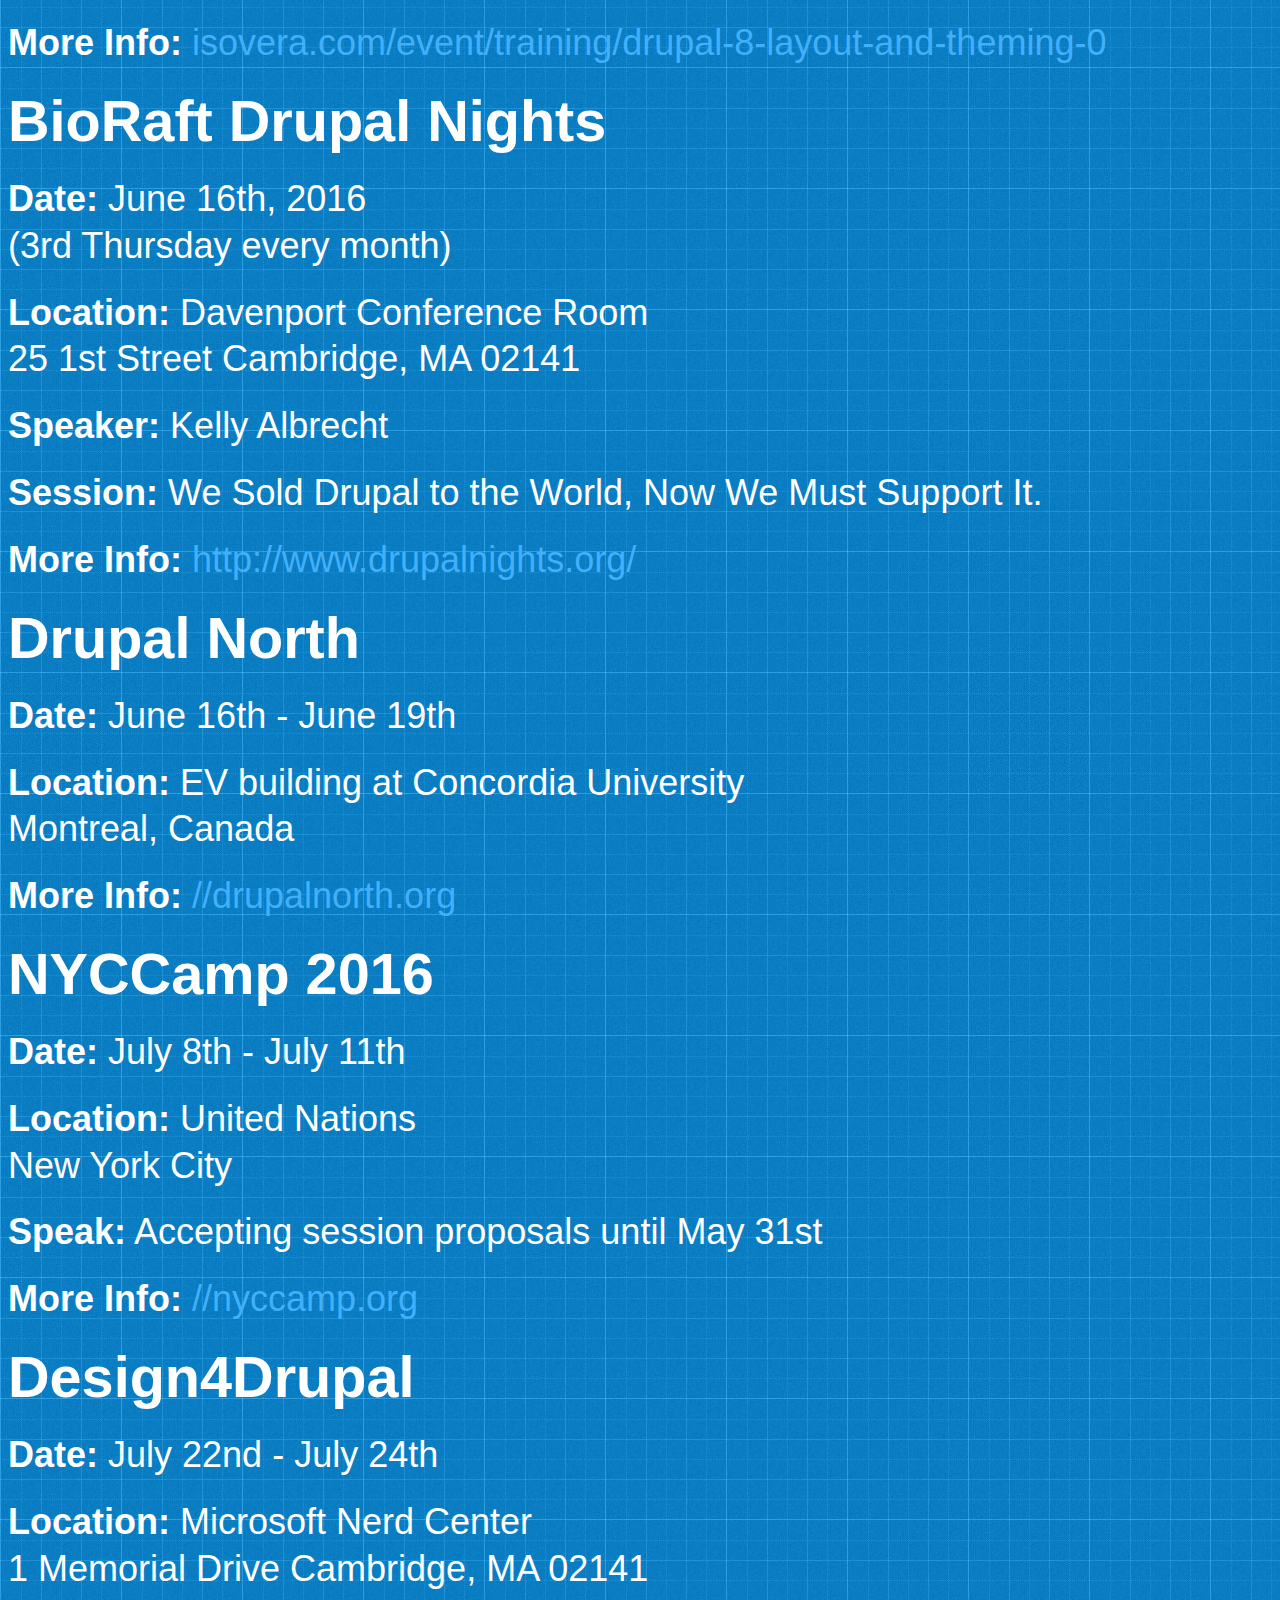
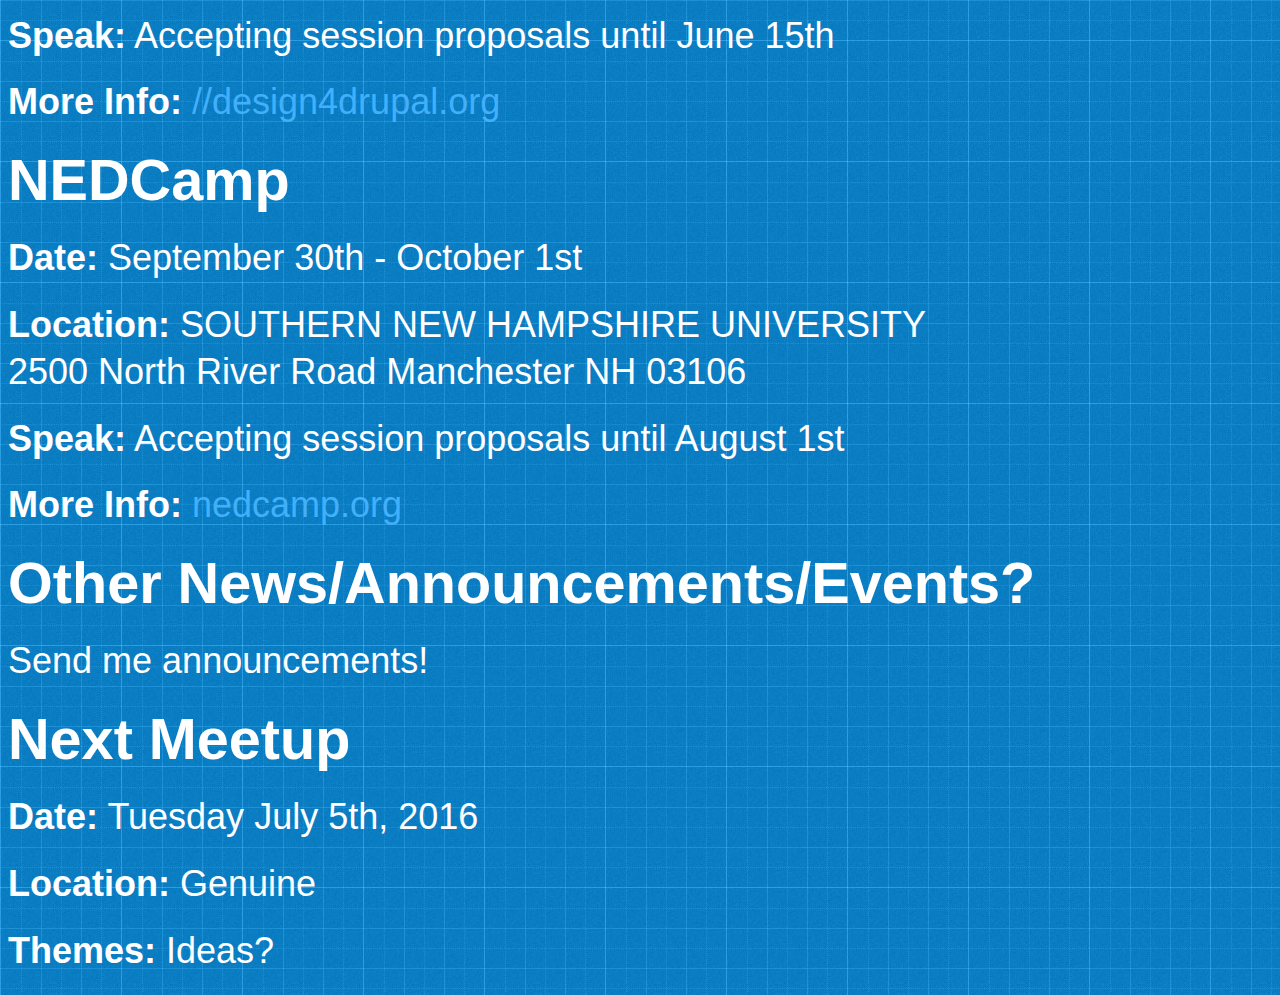
==== commit 9e795278: "Build presentation for meetup" ====
--- a/index.html
+++ b/index.html
@@ -60,7 +60,7 @@
         <section>
           <section>
             <h1>Boston Drupal Meetup</h1>
-            <h2>May 3rd, 2016</h2>
+            <h2>June 7th, 2016</h2>
             <h3><a href="http://groups.drupal.org/boston" target="_blank">groups.drupal.org/boston</a></h3>
           </section>
           <section>
@@ -97,14 +97,14 @@
           </section>
           <section>
             <h2>Themed Lightning Talks</h2>
-            <h3>Constant Learning with Drupal</h3>
+            <h3>Search and Drupal</h3>
               <em style="font-size: 50%;">
                 <ul>
-                  <li>Mistake you made on a project and what you learned.</li>
-                  <li>A new concept and how to apply it.</li>
-                  <li>A new framework you used and functionality it provides.</li>
-                  <li>A misconception you had and how you overcame it.</li>
-                  <li>A new approach you tried and the impact it had.</li>
+                  <li>Search API, Apache Solr, Elastic Search. What's the diff?</li>
+                  <li>Configuring Search in D7 and/or D8?</li>
+                  <li>Design & UX approaches for search results.</li>
+                  <li>How have you created search pages?</li>
+                  <li>How do you search for solutions, answers, modules, etc... ?</li>
                 </ul>
               </em>
             </p>
@@ -116,10 +116,40 @@
             <section>
               <h2>Game Time</h2>
             </section>
-          <section data-transition="convex">
-            <img data-src="images/play_game.jpeg" />
-            <p class="fragment">The perfect question </p>
-          </section>
+            <section data-transition="convex" data-background="images/drupal_island.png" data-background-position="bottom">
+              <h3 style="color:#000">Drupal island.</h3>
+              <p style="color:red" class="fragment">You need to solve a Drupal problem</p>
+              <p style="color:red" class="fragment">You only have enough time to use one resource</p>
+              <p style="color:blue" class="fragment">Where do you go?</p>
+            </section>
+            <section data-transition="convex" data-background="images/takeaway.png" data-background-position="bottom">
+              <div style="background-color:rgba(255,255,255,.8)">
+                <h3 style="color:#000">Takeaway</h3>
+                <br />
+                <p style="color:red" class="fragment">Build a search for Nodes</p>
+                <p style="color:red" class="fragment">Ability to keyword search titles</p>
+                <p style="color:red" class="fragment">Display Node title(linked) and summary</p>
+                <p style="color:red" class="fragment">Display paged list of results</p>
+                <p style="color:blue" class="fragment">How do you build it?</p>
+                <br />
+            </div>
+            </section>
+            <section data-transition="convex" data-background="images/question.jpg" data-background-position="bottom">
+              <div style="background-color:rgba(255,255,255,.9)">
+                <h3 style="color:#000">One Question</h3>
+                <br />
+                <p style="color:red" class="fragment">"I want a search like Google...</p>
+                <p style="color:red" class="fragment">And I only have &lt;not enough> weeks... </p>
+                <p style="color:red" class="fragment">And I only have &lt;not enough> budget"</p>
+                <p style="color:blue" class="fragment">What's your first question?</p>
+                <br />
+              </div>
+            </section>
+
+        </section>
+
+
+<!--
           <section data-transition="convex">
             <h3>The perfect questions</h3>
             <p class="fragment">"I want ...."</p>
@@ -148,40 +178,29 @@
             </ul>
           </section>
         </section>
+        //-->
         <section>
           <section data-background="images/drupal_cal.png">
             <h2>Upcoming Community Events/News</h2>
           </section>
           <section data-background="images/drupal_cal.png">
-            <h2>Drupalcon</h2>
-            <p><strong>Date:</strong> May 9th - 13th, 2016.</p>
-            <p><strong>Location:</strong> New Orleans</p>
-            <p><strong>More Info: </strong> <a href="//events.drupal.org/neworleans2016">events.drupal.org/neworleans2016</a>
-          </section>
-          <section data-background="images/drupal_cal.png">
-            <h2>Drupal 7 Layout and Theming Workshop</h2>
-            <p><strong>Date:</strong> May 19th - May 20th, 2016</p>
+            <h2>Drupal 8 Layout and Theming Workshop</h2>
+            <p><strong>Date:</strong> June 16th,, 2016</p>
             <p><strong>Location:</strong> Isovera, Waltham MA</p>
-            <p><strong>More Info: </strong> <a href="//isovera.com/event/training/drupal-7-layout-and-theming-14">isovera.com/event/training/drupal-7-layout-and-theming-14</a>
-          </section>
-          <section data-background="images/drupal_cal.png">
-            <h2>Western Mass Drupal Users Group Meeting</h2>
-            <p><strong>Date:</strong> May 19th, 2016. 6pm - 8pm</p>
-            <p><strong>Location:</strong> Last Call Media<br />136 West St., Suite 01, Northampton, MA</p>
-            <p><strong>More Info: </strong> <a href="//meetup.com/nohowebdev/events/230811724/">meetup.com/nohowebdev/events/230811724/</a>
+            <p><strong>More Info: </strong> <a href="//www.isovera.com/event/training/drupal-8-layout-and-theming-0">isovera.com/event/training/drupal-8-layout-and-theming-0</a>
           </section>
           <section data-background="images/drupal_cal.png">
             <h2>BioRaft Drupal Nights</h2>
-            <p><strong>Date:</strong> May 19th, 2016<br />(3rd Thursday every month)</p>
+            <p><strong>Date:</strong> June 16th, 2016<br />(3rd Thursday every month)</p>
             <p><strong>Location:</strong> Davenport Conference Room<br />25 1st Street Cambridge, MA 02141</p>
-            <p><strong>Speaker:</strong> Maybe you?</p>
+            <p><strong>Speaker:</strong> Kelly Albrecht</p>
+            <p><strong>Session:</strong> We Sold Drupal to the World, Now We Must Support It.</p>
             <p><strong>More Info: </strong> <a href="http://www.drupalnights.org/">http://www.drupalnights.org/</a>
           </section>
           <section data-background="images/drupal_cal.png">
             <h2>Drupal North</h2>
             <p><strong>Date:</strong> June 16th - June 19th</p>
             <p><strong>Location:</strong> EV building at Concordia University<br /> Montreal, Canada</p>
-            <p><strong>Speak:</strong> Accepting session proposals until May 17th</p>
             <p><strong>More Info: </strong> <a href="//drupalnorth.org">//drupalnorth.org</a>
           </section>
           <section data-background="images/drupal_cal.png">
@@ -199,23 +218,24 @@
             <p><strong>More Info: </strong> <a href="//design4drupal.org">//design4drupal.org</a>
           </section>
           <section data-background="images/drupal_cal.png">
+            <h2>NEDCamp</h2>
+            <p><strong>Date:</strong> September 30th - October 1st</p>
+            <p><strong>Location:</strong> SOUTHERN NEW HAMPSHIRE UNIVERSITY<br />2500 North River Road
+Manchester NH 03106</p>
+            <p><strong>Speak:</strong> Accepting session proposals until August 1st</p>
+            <p><strong>More Info: </strong> <a href="//nedcamp.org/">nedcamp.org</a>
+          </section>
+
+          <section data-background="images/drupal_cal.png">
             <h2>Other News/Announcements/Events?</h2>
             <p>Send me announcements!</p>
           </section>
         </section>
         <section data-background="images/drupal_cal.png">
           <h2>Next Meetup</h2>
-          <p><strong>Date:</strong> Tuesday June 7th, 2016</p>
+          <p><strong>Date:</strong> Tuesday July 5th, 2016</p>
           <p><strong>Location:</strong> Genuine</p>
           <p><strong>Themes:</strong> Ideas?</p>
-        </section>
-        <section>
-          <h2>Group Growth Initiatives</h2>
-          <ul>
-            <li>Quality</li>
-            <li>Connections</li>
-            <li>Community</li>
-          </ul>
         </section>
 			</div>
 		</div>
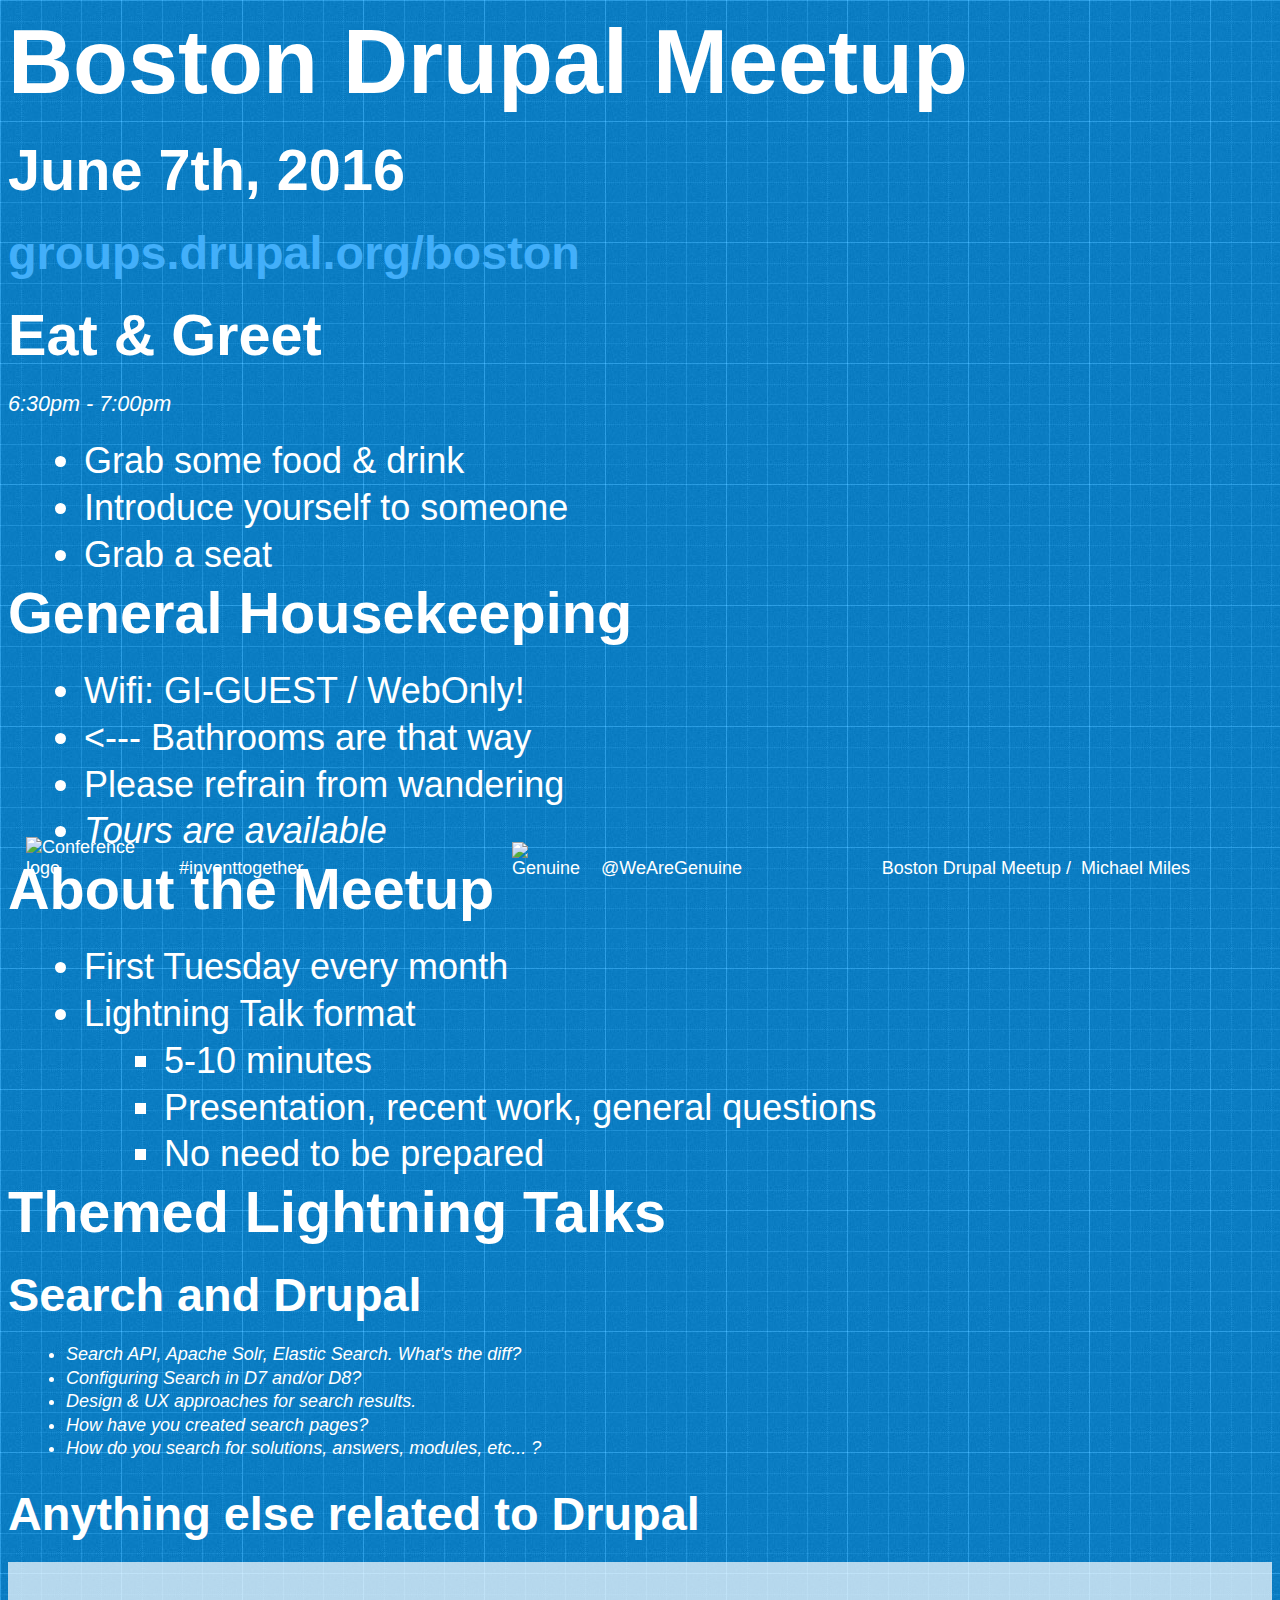
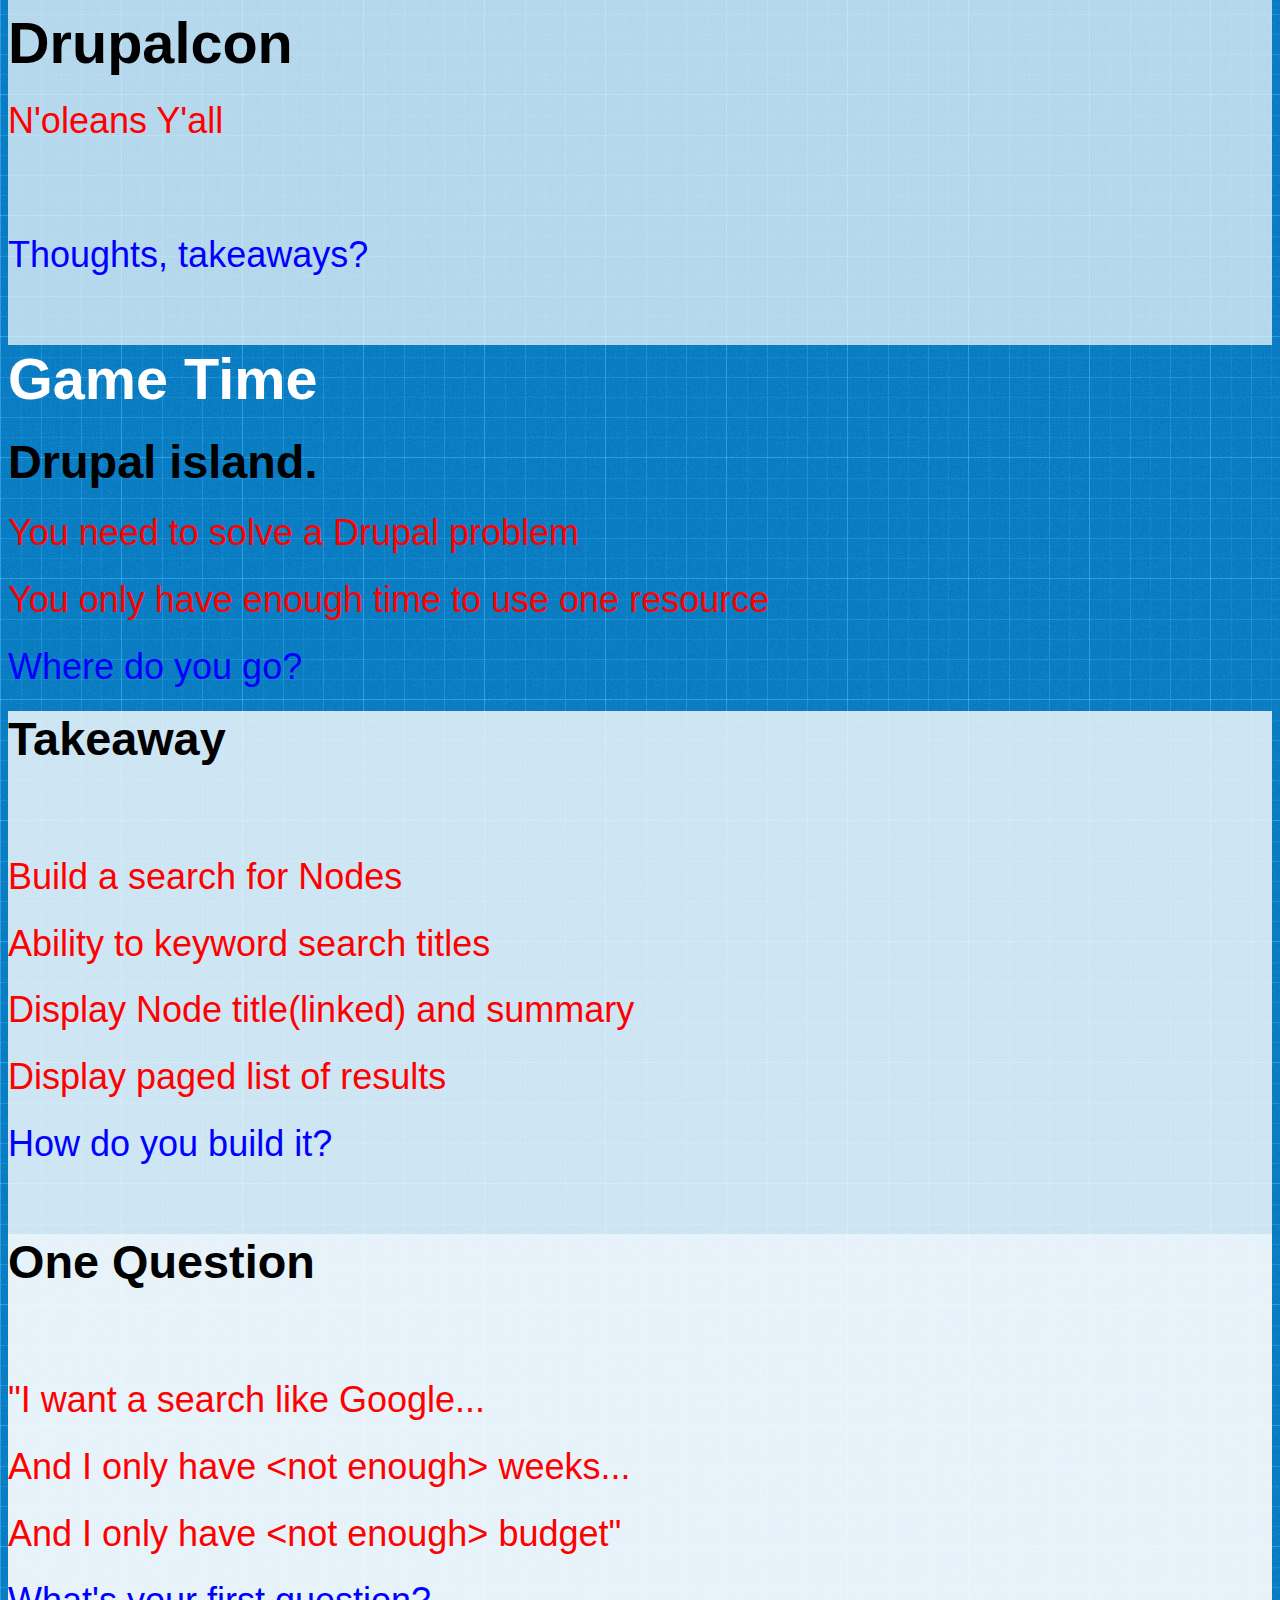
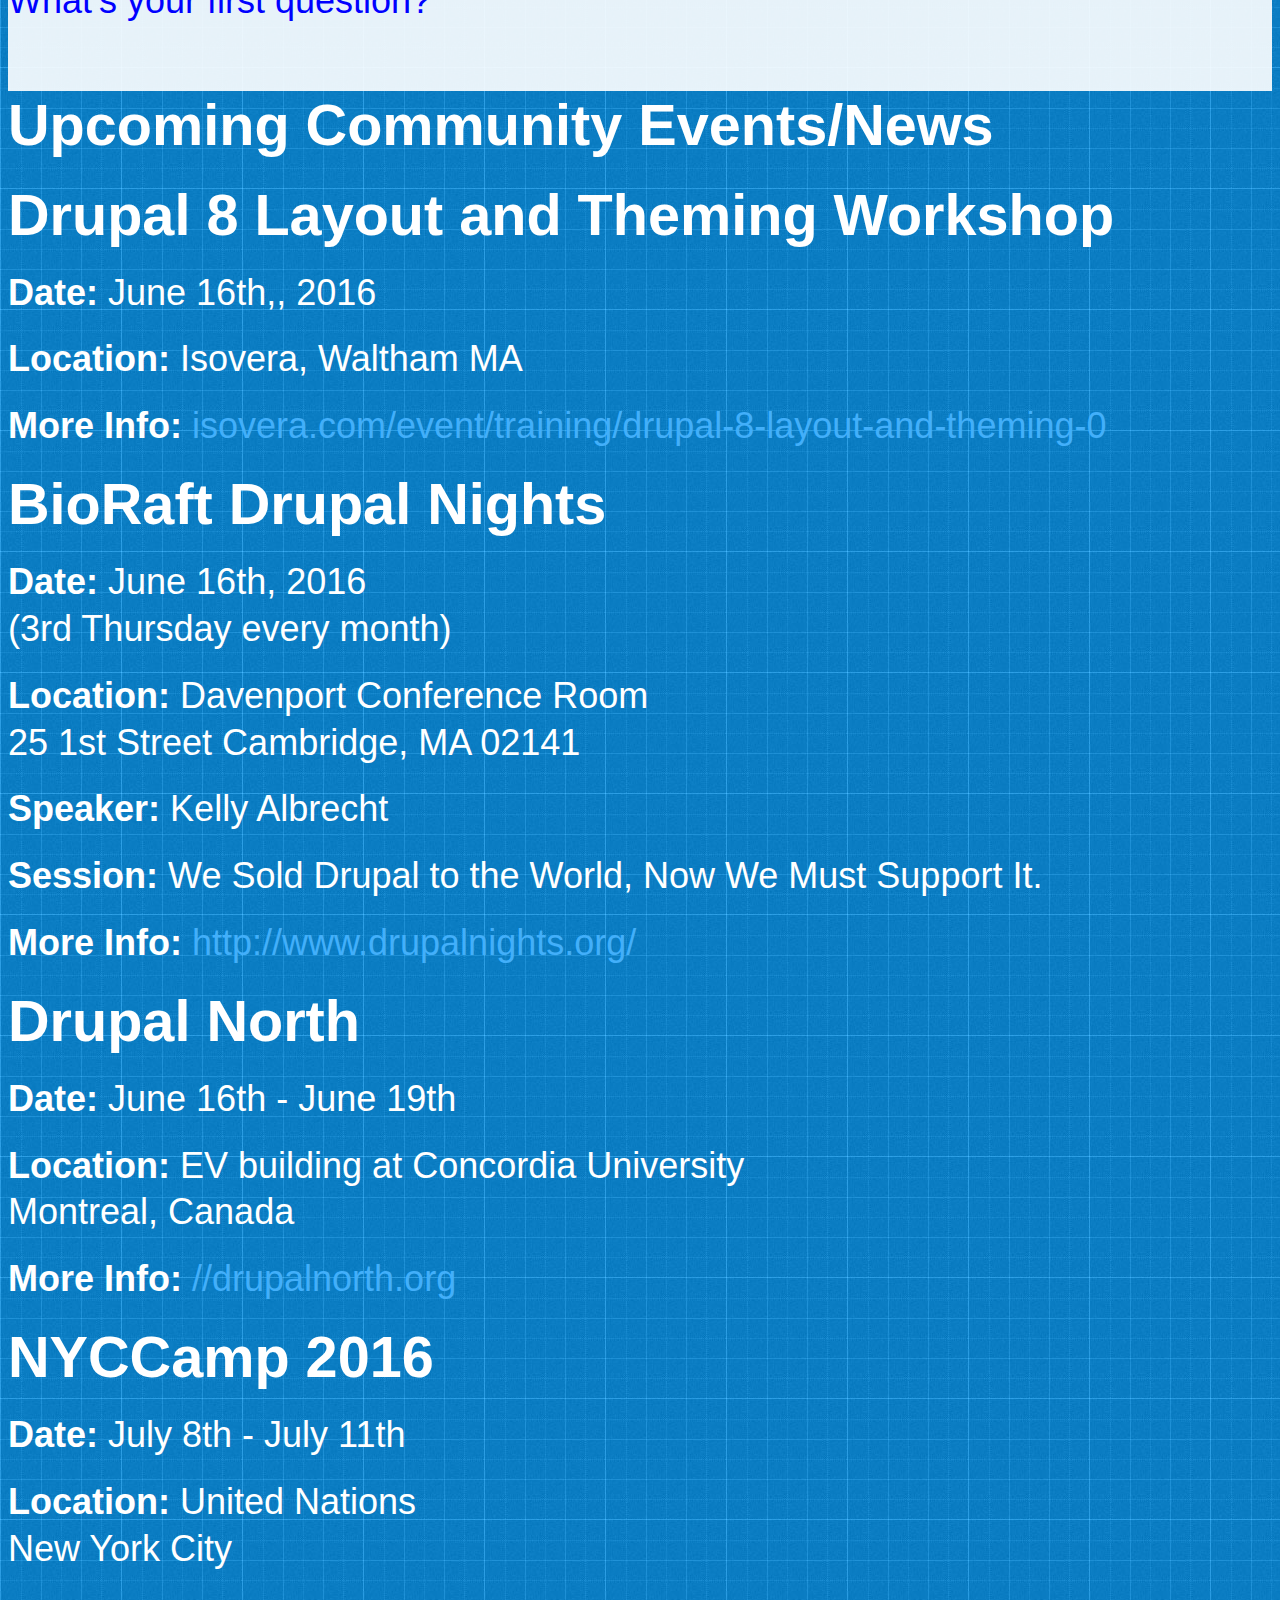
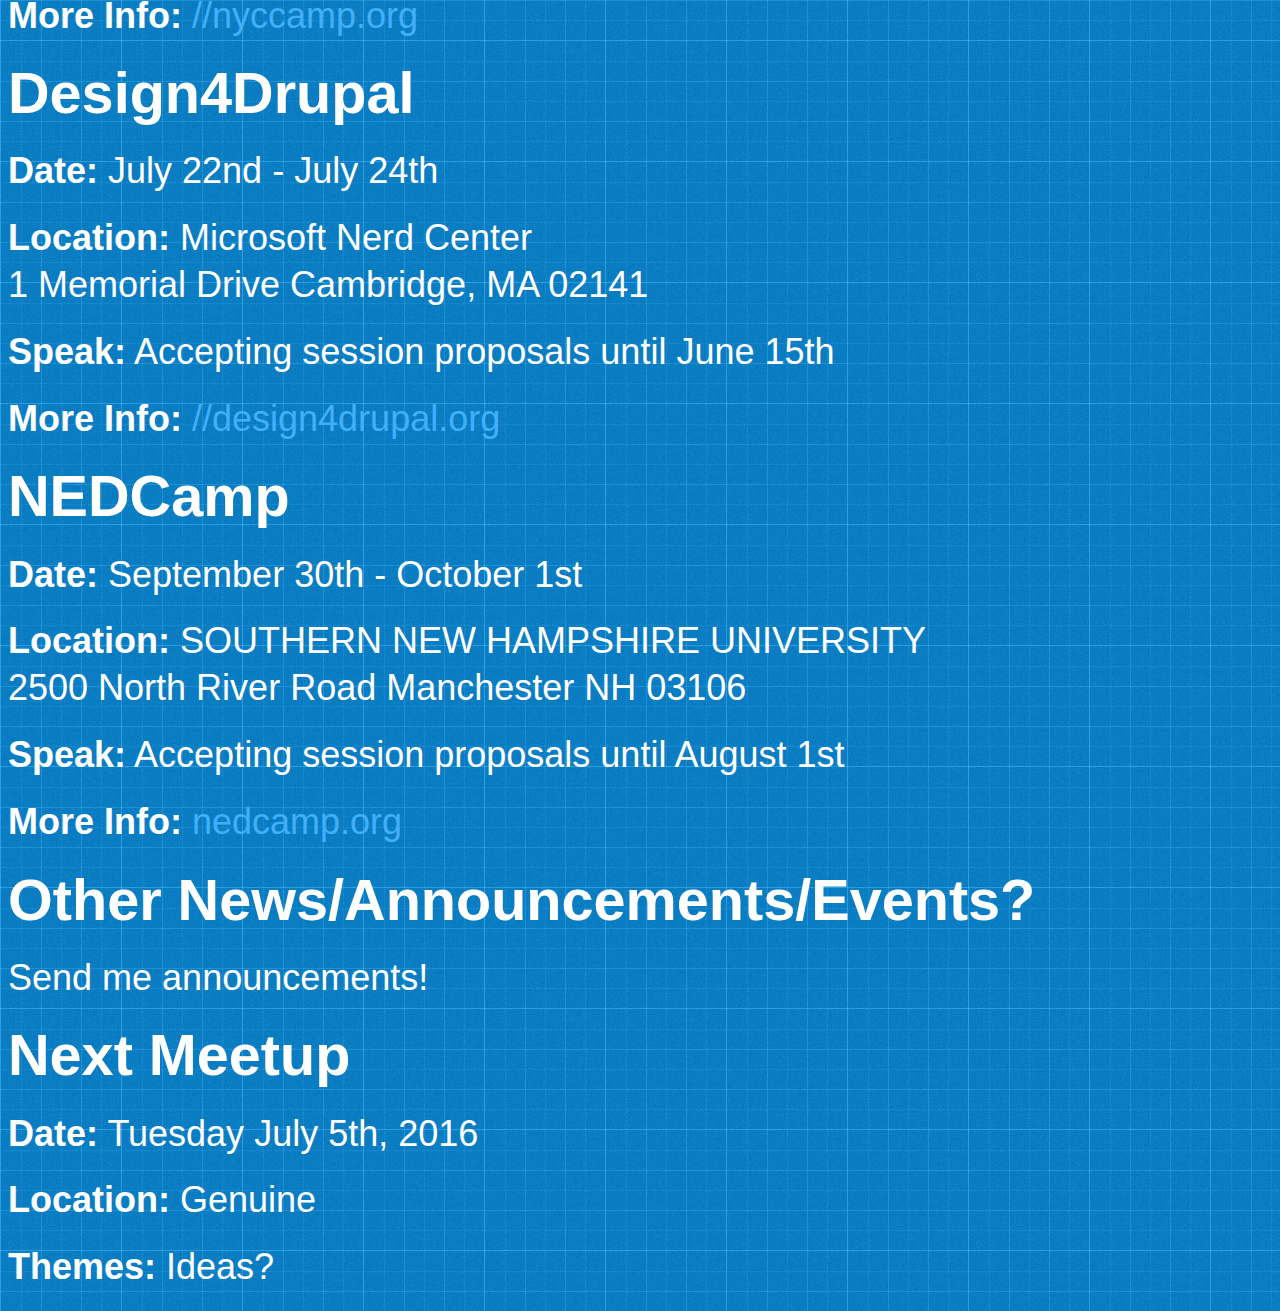
==== commit 49006f40: "fix" ====
--- a/index.html
+++ b/index.html
@@ -112,41 +112,52 @@
             </p>
           </section>
         </section>
-          <section>
-            <section>
-              <h2>Game Time</h2>
-            </section>
-            <section data-transition="convex" data-background="images/drupal_island.png" data-background-position="bottom">
-              <h3 style="color:#000">Drupal island.</h3>
-              <p style="color:red" class="fragment">You need to solve a Drupal problem</p>
-              <p style="color:red" class="fragment">You only have enough time to use one resource</p>
-              <p style="color:blue" class="fragment">Where do you go?</p>
-            </section>
-            <section data-transition="convex" data-background="images/takeaway.png" data-background-position="bottom">
-              <div style="background-color:rgba(255,255,255,.8)">
-                <h3 style="color:#000">Takeaway</h3>
-                <br />
-                <p style="color:red" class="fragment">Build a search for Nodes</p>
-                <p style="color:red" class="fragment">Ability to keyword search titles</p>
-                <p style="color:red" class="fragment">Display Node title(linked) and summary</p>
-                <p style="color:red" class="fragment">Display paged list of results</p>
-                <p style="color:blue" class="fragment">How do you build it?</p>
-                <br />
+        <section>
+          <section data-background="images/drupalcon.jpg" data-background-position="bottom">
+            <div style="background-color:rgba(255,255,255,.7)">
+              <br />
+              <h2 style="color:#000">Drupalcon</h2>
+              <p style="color:red" class="fragment">N'oleans Y'all</p>
+              <br />
+              <p style="color:blue" class="fragment">Thoughts, takeaways?</p>
+              <br />
+          </div>
+          </section>
+        </section>
+        <section>
+          <section>
+            <h2>Game Time</h2>
+          </section>
+          <section data-transition="convex" data-background="images/drupal_island.png" data-background-position="bottom">
+            <h3 style="color:#000">Drupal island.</h3>
+            <p style="color:red" class="fragment">You need to solve a Drupal problem</p>
+            <p style="color:red" class="fragment">You only have enough time to use one resource</p>
+            <p style="color:blue" class="fragment">Where do you go?</p>
+          </section>
+          <section data-transition="convex" data-background="images/takeaway.png" data-background-position="bottom">
+            <div style="background-color:rgba(255,255,255,.8)">
+              <h3 style="color:#000">Takeaway</h3>
+              <br />
+              <p style="color:red" class="fragment">Build a search for Nodes</p>
+              <p style="color:red" class="fragment">Ability to keyword search titles</p>
+              <p style="color:red" class="fragment">Display Node title(linked) and summary</p>
+              <p style="color:red" class="fragment">Display paged list of results</p>
+              <p style="color:blue" class="fragment">How do you build it?</p>
+              <br />
+          </div>
+          </section>
+          <section data-transition="convex" data-background="images/question.jpg" data-background-position="bottom">
+            <div style="background-color:rgba(255,255,255,.9)">
+              <h3 style="color:#000">One Question</h3>
+              <br />
+              <p style="color:red" class="fragment">"I want a search like Google...</p>
+              <p style="color:red" class="fragment">And I only have &lt;not enough> weeks... </p>
+              <p style="color:red" class="fragment">And I only have &lt;not enough> budget"</p>
+              <p style="color:blue" class="fragment">What's your first question?</p>
+              <br />
             </div>
-            </section>
-            <section data-transition="convex" data-background="images/question.jpg" data-background-position="bottom">
-              <div style="background-color:rgba(255,255,255,.9)">
-                <h3 style="color:#000">One Question</h3>
-                <br />
-                <p style="color:red" class="fragment">"I want a search like Google...</p>
-                <p style="color:red" class="fragment">And I only have &lt;not enough> weeks... </p>
-                <p style="color:red" class="fragment">And I only have &lt;not enough> budget"</p>
-                <p style="color:blue" class="fragment">What's your first question?</p>
-                <br />
-              </div>
-            </section>
-
-        </section>
+          </section>
+      </section>
 
 
 <!--
@@ -207,7 +218,6 @@
             <h2>NYCCamp 2016</h2>
             <p><strong>Date:</strong> July 8th - July 11th</p>
             <p><strong>Location:</strong> United Nations<br /> New York City</p>
-            <p><strong>Speak:</strong> Accepting session proposals until May 31st</p>
             <p><strong>More Info: </strong> <a href="//nyccamp.org">//nyccamp.org</a>
           </section>
           <section data-background="images/drupal_cal.png">
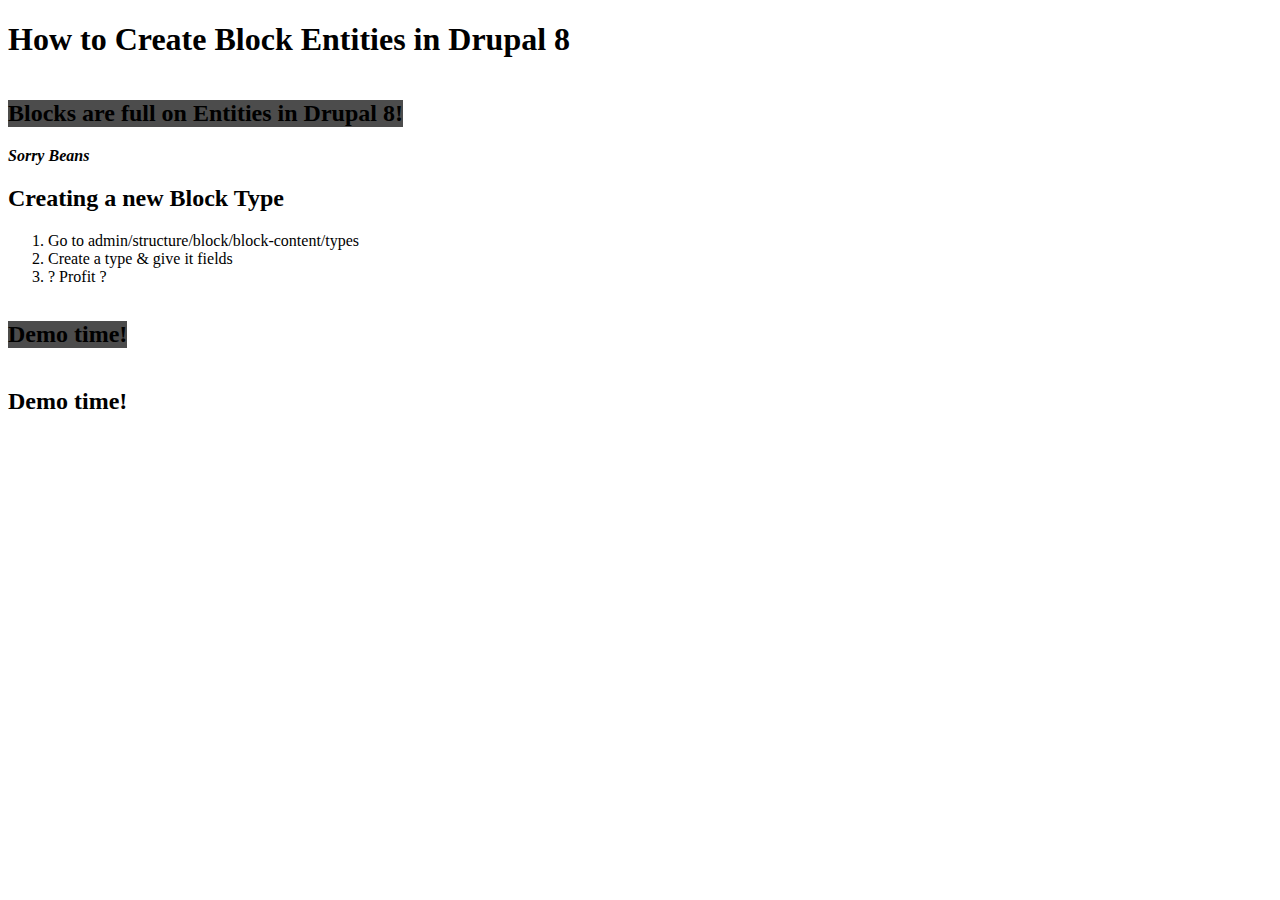
==== commit b2068f29: "build presentation" ====
--- a/index.html
+++ b/index.html
@@ -4,9 +4,9 @@
 	<head>
 		<meta charset="utf-8">
 
-		<title>Boston Drupal Meetup</title>
+		<title>When to use Blocks</title>
 
-		<meta name="description" content="Boston Drupal Meetup">
+		<meta name="description" content="Incorrectly Named API file">
 		<meta name="author" content="Mike Miles">
 
 		<meta name="apple-mobile-web-app-capable" content="yes" />
@@ -15,8 +15,7 @@
 		<meta name="viewport" content="width=device-width, initial-scale=1.0, maximum-scale=1.0, user-scalable=no, minimal-ui">
 
 		<link rel="stylesheet" href="css/reveal.css">
-    <link rel="stylesheet" href="css/theme/miles.css" id="theme">
-    <link rel="stylesheet" href="css/miles-color.css">
+    <link rel="stylesheet" href="css/theme/black.css" id="theme">
 
     <!-- Code syntax highlighting -->
     <link rel="stylesheet" href="lib/css/zenburn.css">
@@ -39,213 +38,31 @@
 	<body>
 
 		<div class="reveal">
-      <div class="footer">
-        <div class="branding--logo">
-            <span class="logo__image"><img src="lib/image/content/logo.png" alt="Conference logo" height="55px" /></span>
-            <p class="logo__site-name">#inventtogether</p>
-        </div>
-        <div class="company--logo">
-            <span class="logo__image"><img src="/images/genuine_logo_white.png" alt="Genuine" height="40px" width="40px" /></span>
-            <p class="logo__site-name">@WeAreGenuine</p>
-        </div>
-        <div class="session--info">
-            <p class="session__title">
-              Boston Drupal Meetup<span class="seperator">&nbsp;/&nbsp;</span>
-            </p>
-            <p class="session__presenter">Michael Miles</p>
-        </div>
-    </div>
+
 			<!-- Any section element inside of this container is displayed as a slide -->
 			<div class="slides">
         <section>
-          <section>
-            <h1>Boston Drupal Meetup</h1>
-            <h2>June 7th, 2016</h2>
-            <h3><a href="http://groups.drupal.org/boston" target="_blank">groups.drupal.org/boston</a></h3>
-          </section>
-          <section>
-            <h2>Eat & Greet</h2>
-            <p style="font-size:60%"><em>6:30pm - 7:00pm</em></p>
-            <ul>
-              <li>Grab some food & drink</li>
-              <li>Introduce yourself to someone</li>
-              <li>Grab a seat</li>
-            </ul>
-          </section>
+          <h1>How to Create Block Entities in Drupal 8</h1>
         </section>
-        <section>
-          <section>
-            <h2>General Housekeeping</h2>
-            <ul>
-              <li>Wifi: GI-GUEST / WebOnly!</li>
-              <li><--- Bathrooms are that way</li>
-              <li>Please refrain from wandering</li>
-              <li><em>Tours are available</em></li>
-              </li>
-            </ul>
-          </section>
-          <section>
-            <h2>About the Meetup</h2>
-            <ul>
-              <li class="fragment">First Tuesday every month</li>
-              <li class="fragment">Lightning Talk format
-                <ul>
-                  <li class="fragment">5-10 minutes</li>
-                  <li class="fragment">Presentation, recent work, general questions</li>
-                  <li class="fragment">No need to be prepared</li>
-              </li>
-          </section>
-          <section>
-            <h2>Themed Lightning Talks</h2>
-            <h3>Search and Drupal</h3>
-              <em style="font-size: 50%;">
-                <ul>
-                  <li>Search API, Apache Solr, Elastic Search. What's the diff?</li>
-                  <li>Configuring Search in D7 and/or D8?</li>
-                  <li>Design & UX approaches for search results.</li>
-                  <li>How have you created search pages?</li>
-                  <li>How do you search for solutions, answers, modules, etc... ?</li>
-                </ul>
-              </em>
-            </p>
-            <h3>Anything else related to Drupal</h3>
-            </p>
-          </section>
+        <section data-transition="convex" data-background-image="http://quotesblog.net/wp-content/uploads/2015/05/iVIK1Mt0qWs5g.gif">
+          <h2 style="display:inline-block;background:rgba(0,0,0,.7)">Blocks are full on Entities in Drupal 8!</h2>
         </section>
-        <section>
-          <section data-background="images/drupalcon.jpg" data-background-position="bottom">
-            <div style="background-color:rgba(255,255,255,.7)">
-              <br />
-              <h2 style="color:#000">Drupalcon</h2>
-              <p style="color:red" class="fragment">N'oleans Y'all</p>
-              <br />
-              <p style="color:blue" class="fragment">Thoughts, takeaways?</p>
-              <br />
-          </div>
-          </section>
+        <section data-transition="convex" data-background-image="http://vignette3.wikia.nocookie.net/adventuretimewithfinnandjake/images/f/ff/MY_BEANS!!!.gif/revision/latest?cb=20130518195932">
+          <strong><em>Sorry Beans</em></strong>
         </section>
-        <section>
-          <section>
-            <h2>Game Time</h2>
-          </section>
-          <section data-transition="convex" data-background="images/drupal_island.png" data-background-position="bottom">
-            <h3 style="color:#000">Drupal island.</h3>
-            <p style="color:red" class="fragment">You need to solve a Drupal problem</p>
-            <p style="color:red" class="fragment">You only have enough time to use one resource</p>
-            <p style="color:blue" class="fragment">Where do you go?</p>
-          </section>
-          <section data-transition="convex" data-background="images/takeaway.png" data-background-position="bottom">
-            <div style="background-color:rgba(255,255,255,.8)">
-              <h3 style="color:#000">Takeaway</h3>
-              <br />
-              <p style="color:red" class="fragment">Build a search for Nodes</p>
-              <p style="color:red" class="fragment">Ability to keyword search titles</p>
-              <p style="color:red" class="fragment">Display Node title(linked) and summary</p>
-              <p style="color:red" class="fragment">Display paged list of results</p>
-              <p style="color:blue" class="fragment">How do you build it?</p>
-              <br />
-          </div>
-          </section>
-          <section data-transition="convex" data-background="images/question.jpg" data-background-position="bottom">
-            <div style="background-color:rgba(255,255,255,.9)">
-              <h3 style="color:#000">One Question</h3>
-              <br />
-              <p style="color:red" class="fragment">"I want a search like Google...</p>
-              <p style="color:red" class="fragment">And I only have &lt;not enough> weeks... </p>
-              <p style="color:red" class="fragment">And I only have &lt;not enough> budget"</p>
-              <p style="color:blue" class="fragment">What's your first question?</p>
-              <br />
-            </div>
-          </section>
-      </section>
-
-
-<!--
-          <section data-transition="convex">
-            <h3>The perfect questions</h3>
-            <p class="fragment">"I want ...."</p>
-            <p class="fragment">The most important/first question you'd ask</p>
-          </section>
-          <section data-transition="convex">
-            <p class="fragment">"I want a website that lists ticket prices"</p>
-            <p class="fragment">"I want to collect the Age, Sex and location of all users"</p>
-            <p class="fragment">"I want to be able to chage the background color based on the time of day"</p>
-            <p class="fragment">"I want to place a video carousel in my menu"</p>
-          </section>
-           <section data-transition="convex">
-            <img data-src="images/play_game.jpeg" />
-            <p class="fragment">Drupal Island </p>
-          </section>
-          <section data-transition="convex">
-            <h3>Drupal Island</h3>
-            <p class="fragment">Stranded on a island with a laptop</p>
-            <p class="fragment">Only have enough time to download one:</p>
-            <ul>
-              <li class="fragment">Module</li>
-              <li class="fragment">Theme</li>
-              <li class="fragment">Version of Drupal</li>
-              <li class="fragment">IDE</li>
-              <li class="fragment">Album for programming</li>
-            </ul>
-          </section>
+        <section data-transition="convex">
+          <h2>Creating a new Block Type</h2>
+          <ol>
+            <li class="fragment">Go to admin/structure/block/block-content/types</li>
+            <li class="fragment">Create a type & give it fields</li>
+            <li class="fragment">? Profit ?</li>
+          </ol>
         </section>
-        //-->
-        <section>
-          <section data-background="images/drupal_cal.png">
-            <h2>Upcoming Community Events/News</h2>
-          </section>
-          <section data-background="images/drupal_cal.png">
-            <h2>Drupal 8 Layout and Theming Workshop</h2>
-            <p><strong>Date:</strong> June 16th,, 2016</p>
-            <p><strong>Location:</strong> Isovera, Waltham MA</p>
-            <p><strong>More Info: </strong> <a href="//www.isovera.com/event/training/drupal-8-layout-and-theming-0">isovera.com/event/training/drupal-8-layout-and-theming-0</a>
-          </section>
-          <section data-background="images/drupal_cal.png">
-            <h2>BioRaft Drupal Nights</h2>
-            <p><strong>Date:</strong> June 16th, 2016<br />(3rd Thursday every month)</p>
-            <p><strong>Location:</strong> Davenport Conference Room<br />25 1st Street Cambridge, MA 02141</p>
-            <p><strong>Speaker:</strong> Kelly Albrecht</p>
-            <p><strong>Session:</strong> We Sold Drupal to the World, Now We Must Support It.</p>
-            <p><strong>More Info: </strong> <a href="http://www.drupalnights.org/">http://www.drupalnights.org/</a>
-          </section>
-          <section data-background="images/drupal_cal.png">
-            <h2>Drupal North</h2>
-            <p><strong>Date:</strong> June 16th - June 19th</p>
-            <p><strong>Location:</strong> EV building at Concordia University<br /> Montreal, Canada</p>
-            <p><strong>More Info: </strong> <a href="//drupalnorth.org">//drupalnorth.org</a>
-          </section>
-          <section data-background="images/drupal_cal.png">
-            <h2>NYCCamp 2016</h2>
-            <p><strong>Date:</strong> July 8th - July 11th</p>
-            <p><strong>Location:</strong> United Nations<br /> New York City</p>
-            <p><strong>More Info: </strong> <a href="//nyccamp.org">//nyccamp.org</a>
-          </section>
-          <section data-background="images/drupal_cal.png">
-            <h2>Design4Drupal</h2>
-            <p><strong>Date:</strong> July 22nd - July 24th</p>
-            <p><strong>Location:</strong> Microsoft Nerd Center<br />1 Memorial Drive Cambridge, MA 02141</p>
-            <p><strong>Speak:</strong> Accepting session proposals until June 15th</p>
-            <p><strong>More Info: </strong> <a href="//design4drupal.org">//design4drupal.org</a>
-          </section>
-          <section data-background="images/drupal_cal.png">
-            <h2>NEDCamp</h2>
-            <p><strong>Date:</strong> September 30th - October 1st</p>
-            <p><strong>Location:</strong> SOUTHERN NEW HAMPSHIRE UNIVERSITY<br />2500 North River Road
-Manchester NH 03106</p>
-            <p><strong>Speak:</strong> Accepting session proposals until August 1st</p>
-            <p><strong>More Info: </strong> <a href="//nedcamp.org/">nedcamp.org</a>
-          </section>
-
-          <section data-background="images/drupal_cal.png">
-            <h2>Other News/Announcements/Events?</h2>
-            <p>Send me announcements!</p>
-          </section>
+        <section data-transition="convex" data-background-image="http://rs144.pbsrc.com/albums/r189/skateflip1717/flashing_colors.gif~c200">
+          <h2 style="display:inline-block;background:rgba(0,0,0,.7)">Demo time!</h2>
         </section>
-        <section data-background="images/drupal_cal.png">
-          <h2>Next Meetup</h2>
-          <p><strong>Date:</strong> Tuesday July 5th, 2016</p>
-          <p><strong>Location:</strong> Genuine</p>
-          <p><strong>Themes:</strong> Ideas?</p>
+        <section data-transition="fade" >
+          <h2>Demo time!</h2>
         </section>
 			</div>
 		</div>
